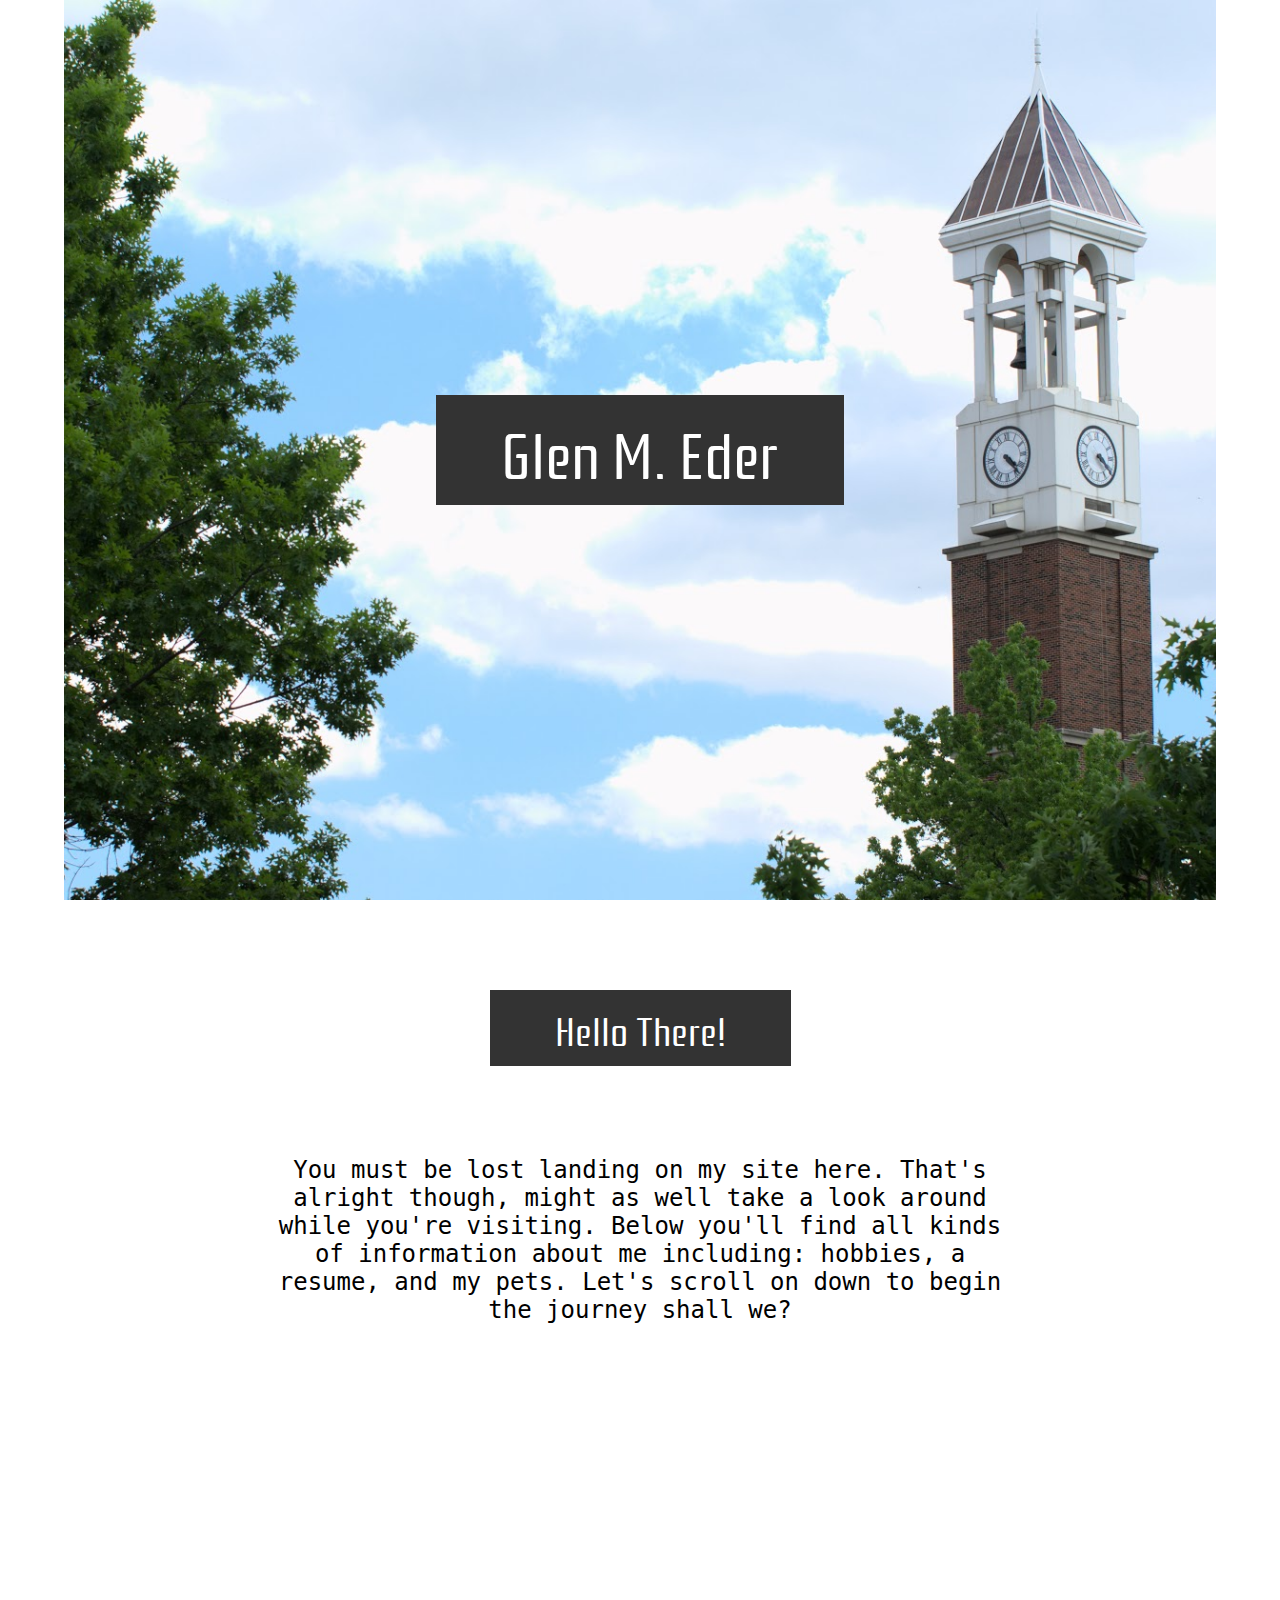
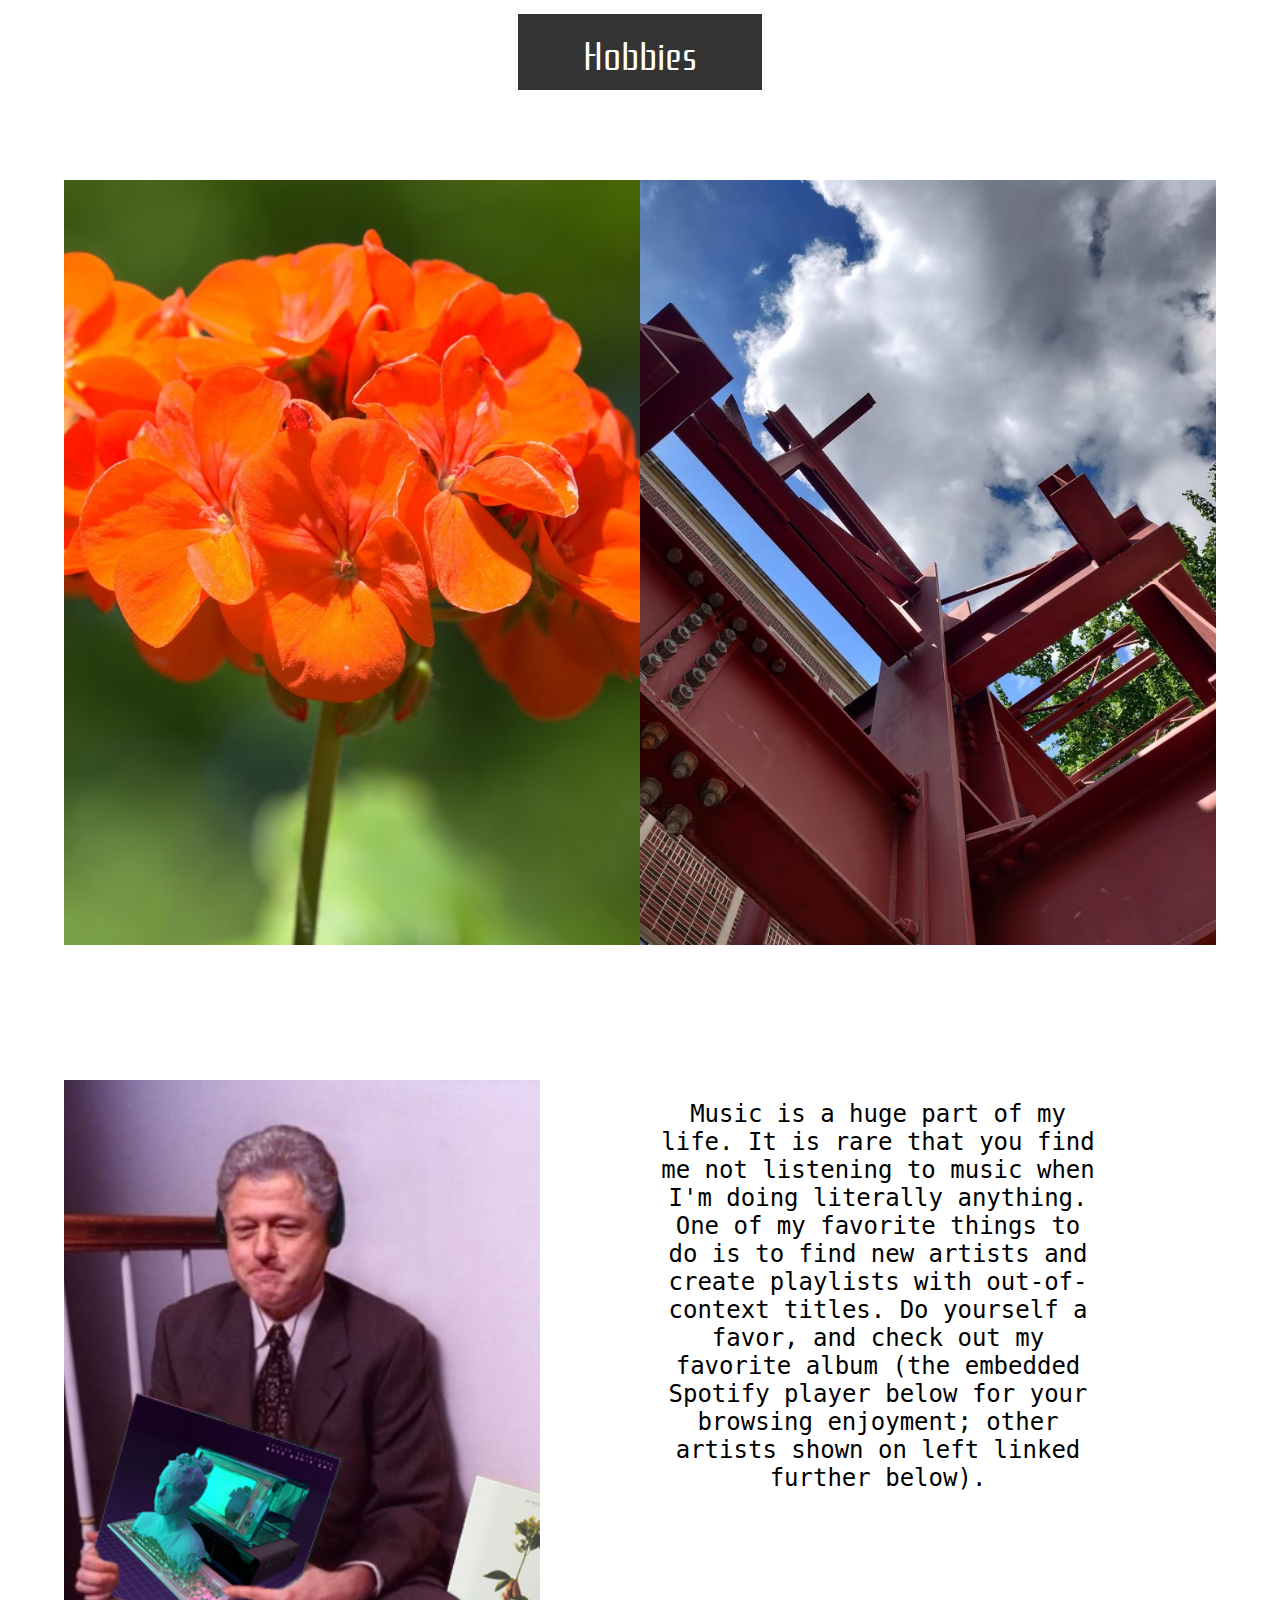
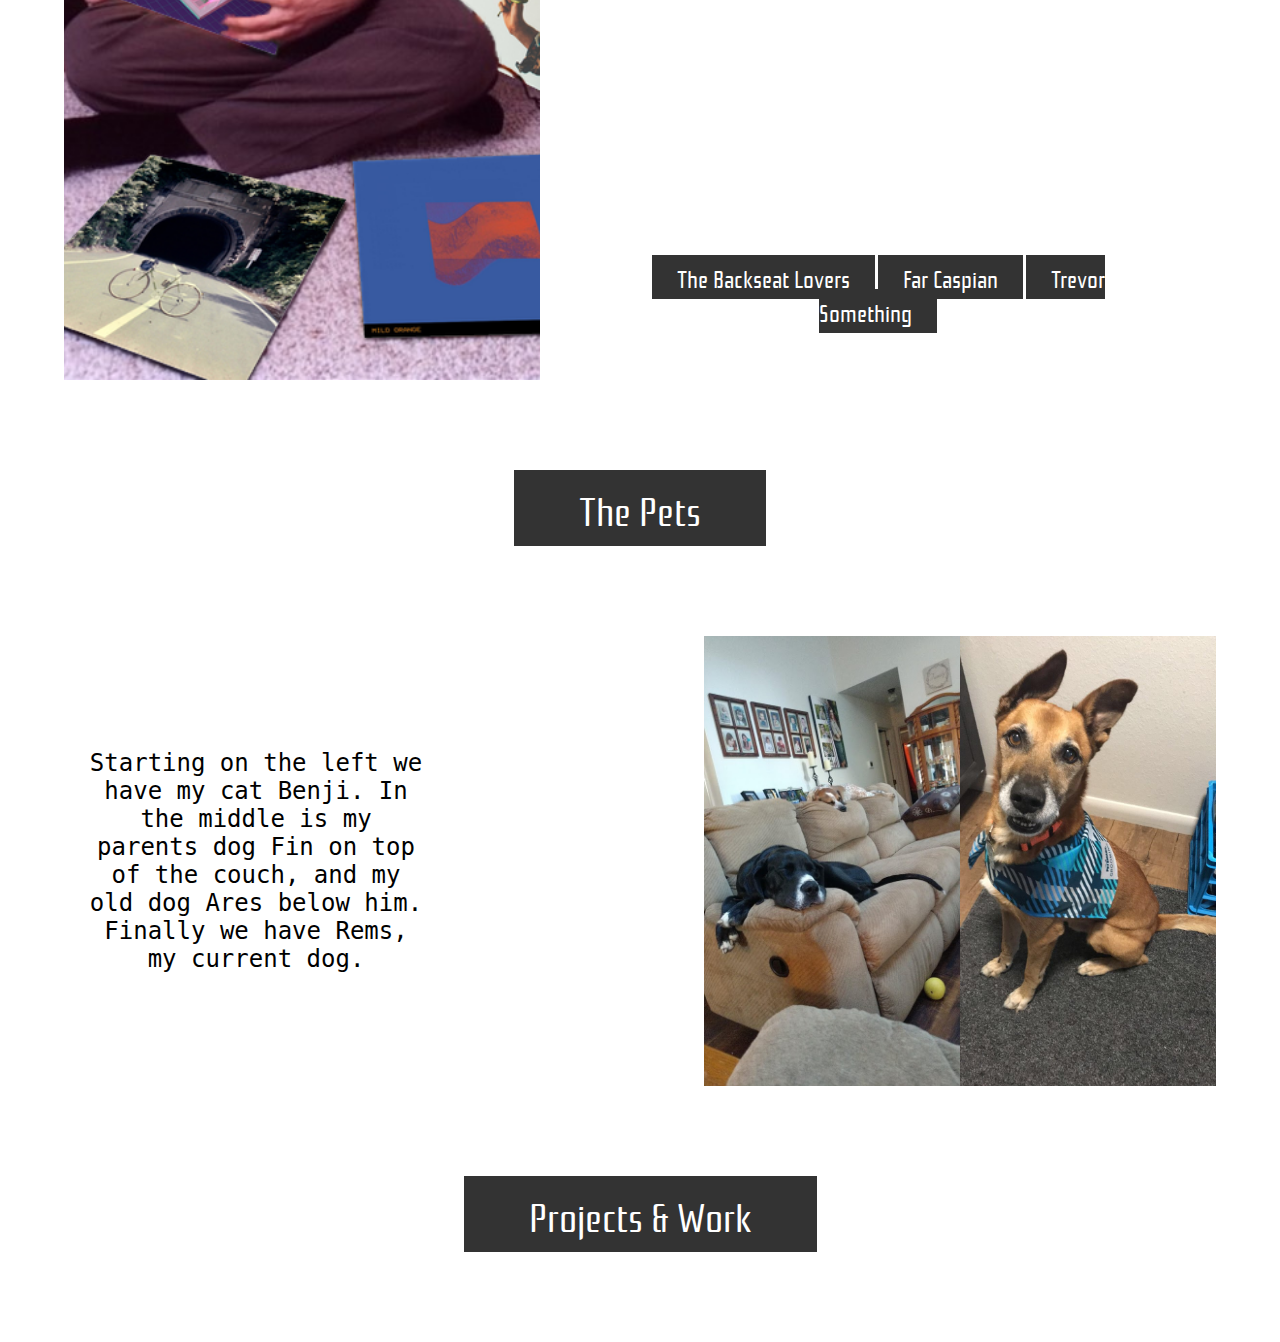
==== index.html @ c47824eb "Adds project and work sub header" ====
<!DOCTYPE html>
<html lang="en" xmlns="http://www.w3.org/1999/html">
<head>
	<meta charset="UTF-8">
	<Title>Glen Eder</Title>
	<link rel="stylesheet" type="text/css" href="Main.css"/>
	<link href="https://fonts.googleapis.com/css?family=Rationale" rel="stylesheet">
	<script type="text/javascript" src="GlenEder.js"></script>
</head>
<body>
<div class="mainContainer">
<!--	<iframe width=100% src="https://docs.google.com/document/d/e/2PACX-1vSNUWrGsJVPxMwgki57sBKHZ575RST04iWKY9HPM81GLVKs_Xzlska3ijvOSzLVGQo-k7F3BvVP_1uA/pub?embedded=true"></iframe>-->

	<div style="height: 100%" class="horzCenterContainer">
		<div class="backdropImgLanding">
			<div class="vertCenterContainer">
				<span class="header">Glen M. Eder</span>
			</div>
		</div>
	</div>


<!--	About section  -->
	<div class="textContent">
		<span class="subheader">Hello There!</span>
		<p class="textContent">
			You must be lost landing on my site here. That's alright though,
			might as well take a look around while you're visiting. Below you'll
			find all kinds of information about me including: hobbies, a resume,
			and my pets. Let's scroll on down to begin the journey shall we?
		</p>
	</div>

<!--	Photography block -->
	<div class="textContent">
		<span class="subheader">Hobbies</span>
	</div>
	<div id="photography">
		<div id="flower" class="overlayContainer">
			<div class="imgOverlay">
				<p class="overlayText">
					I recently acquired a camera, and I am certainly far from professional, but
					I sure act like a pro when I'm messing around with it.
				</p>
			</div>
		</div>
		<div id="steel" class="overlayContainer">
			<div class="imgOverlay">
				<p class="overlayText">
					All the photos on this site are taken by myself, which I
					am oddly proud of (Excluding album arts of course).
				</p>
			</div>
		</div>
	</div>

<!--	Music Block  -->
	<div id="musicBlock">
		<div id="topAlbums"></div>
		<div style="flex: 1; padding-top: 0" class="textContent">
			<p>
			Music is a huge part of my life. It is rare that you find me not
			listening to music when I'm doing literally anything. One of my favorite
			things to do is to find new artists and create playlists with out-of-context
			titles. Do yourself a favor, and check out my favorite album (the embedded Spotify
			player below for your browsing enjoyment; other artists shown on left linked further
				below).
			</p>
			<iframe src="https://open.spotify.com/embed/album/4jaLT2amEyHRGz1EdGyvUy" width="80%" height="40%" frameborder="0" allowtransparency="true" allow="encrypted-media"></iframe>

			</br></br>

			<ul id="albumLinkContainer">
				<li><a class="albumLink" href="https://open.spotify.com/artist/6p2HnfM955TI1bX34dkLnI?si=ukS35mXWRV-nNXlxGBhEZQ">The Backseat Lovers</a></li>
				<li><a class="albumLink" href="https://open.spotify.com/artist/0EzsHuJxUDcfqSqvoPhKG4?si=OeEWpomwSvez4vxzPZaE7A">Far Caspian</a></li>
				<li><a class="albumLink" href="https://open.spotify.com/artist/6bWylzDlsTfR8khADRQJfd?si=lYKdinA_Rwm3GCe9HEUT2w">Trevor Something</a></li>
			</ul>

		</div>
	</div>

<!-- 	Pets	-->
	<div class="textContent">
		<span class="subheader">The Pets</span>
	</div>
	<div id="petsContainer">
		<div id="petWords">
			<p>
				Starting on the left we have my cat Benji. In the middle is my parents dog Fin
				on top of the couch, and my old dog Ares below him. Finally we have Rems, my
				current dog.
			</p>
		</div>
		<div id="stackedPets">
			<div id="benjiPhoto"></div>
			<div id="aresPhoto"></div>
			<div id="remsPhoto"></div>
		</div>

	</div>

<!-- 	Projects & Work	-->
	<div class="textContent">
		<span class="subheader">Projects & Work</span>
	</div>

</div>
</body>
</html>
---- Main.css ----
*{
	font-family: 'Rationale', sans-serif;
	padding: 0;
	margin: 0;
}

html, body {
	margin: 0;
	padding: 0;
	width: 100%;
	height: 100%;
}

p {
	font-family: "DejaVu Sans Mono", serif;
	padding: 20px;
	font-size: 150%;
}

a:link, a:visited {
	text-decoration: none;
}

span {
	color: white;
	background: #333333;
}

.mainContainer {
	width: 90%;
	height: 100%;
	margin-left: auto;
	margin-right: auto
}

.backdropImgLanding {
	position: relative;
	background: url("imgs/belltower.jpeg") no-repeat fixed center;
	background-size: cover;
	height: 100%;
	width: 100%;
	display: flex;
	justify-content: center;
}

.vertCenterContainer {
	height: 100%;
	display: flex;
	align-items: center;
}

.horzCenterContainer {
	width: 100%;
	display: flex;
	justify-content: center;
}

.textContent {
	text-align: center;
	background: white;
	padding: 100px;
}

.header {
	font-size: 400%;
	padding: 10px 65px;
}

.subheader {
	font-size: 250%;
	padding: 10px 65px;
}

.albumLink {
	font-size: 150%;
	padding: 5px 25px;
	color: white;
	background: #333333;
	margin-top: 50px;
	text-underline: none;
}



.overlayContainer:hover .imgOverlay{
	height: 100%;
	bottom: 0;
}

.imgOverlay {
	position: relative;
	bottom: 0;
	left: 0;
	right: 0;
	background-color: rgba(105, 105, 105, .8);
	overflow: hidden;
	height: 0;
	transition: .5s ease;
	display: flex;
	align-items: center;
}

.overlayText {
	position: relative;
	text-align: center;
}

#photography {
	position: relative;
	width: 100%;
	height: inherit;
	margin-left: auto;
	margin-right: auto;
}

#photography div {
	float: left;
}

#flower {
	width: 50%;
	height: 85%;
	background: url("imgs/orangeFlowerVert.jpeg") no-repeat center;
	background-size: cover;
}

#steel {
	width: 50%;
	height: 85%;
	background: url("imgs/steelTower.jpeg") no-repeat center;
	background-size: cover;
}

#musicBlock {
	height: 100%;
	max-height: 100%;
	display: flex;
}

#albumLinkContainer {
	display: inline;
	list-style: none;
}

#albumLinkContainer li {
	display: inline;
}


#topAlbums {
	flex: 1;
	background: url("imgs/swag.png") no-repeat center;
	background-size: cover;
}

#petsContainer {
	height: 50%;
    display: flex;
}

#stackedPets {
	height: 100%;
	width: 50%;
	display: flex;
	flex: 2;
}

#petWords {
	flex: 1;
	display: flex;
	align-items: center;
}

#petWords p {
	text-align: center;
}


#aresPhoto {
	width: 50%;
	background: url("imgs/aresFin.jpg") no-repeat center;
	background-size: cover;
}

#benjiPhoto {
	width: 50%;
	background: url("imgs/benji.jpg") no-repeat center;
	background-size: cover;
}

#remsPhoto {
	width: 50%;
	background: url("imgs/rems.jpg") no-repeat top;
	background-size: cover;
}
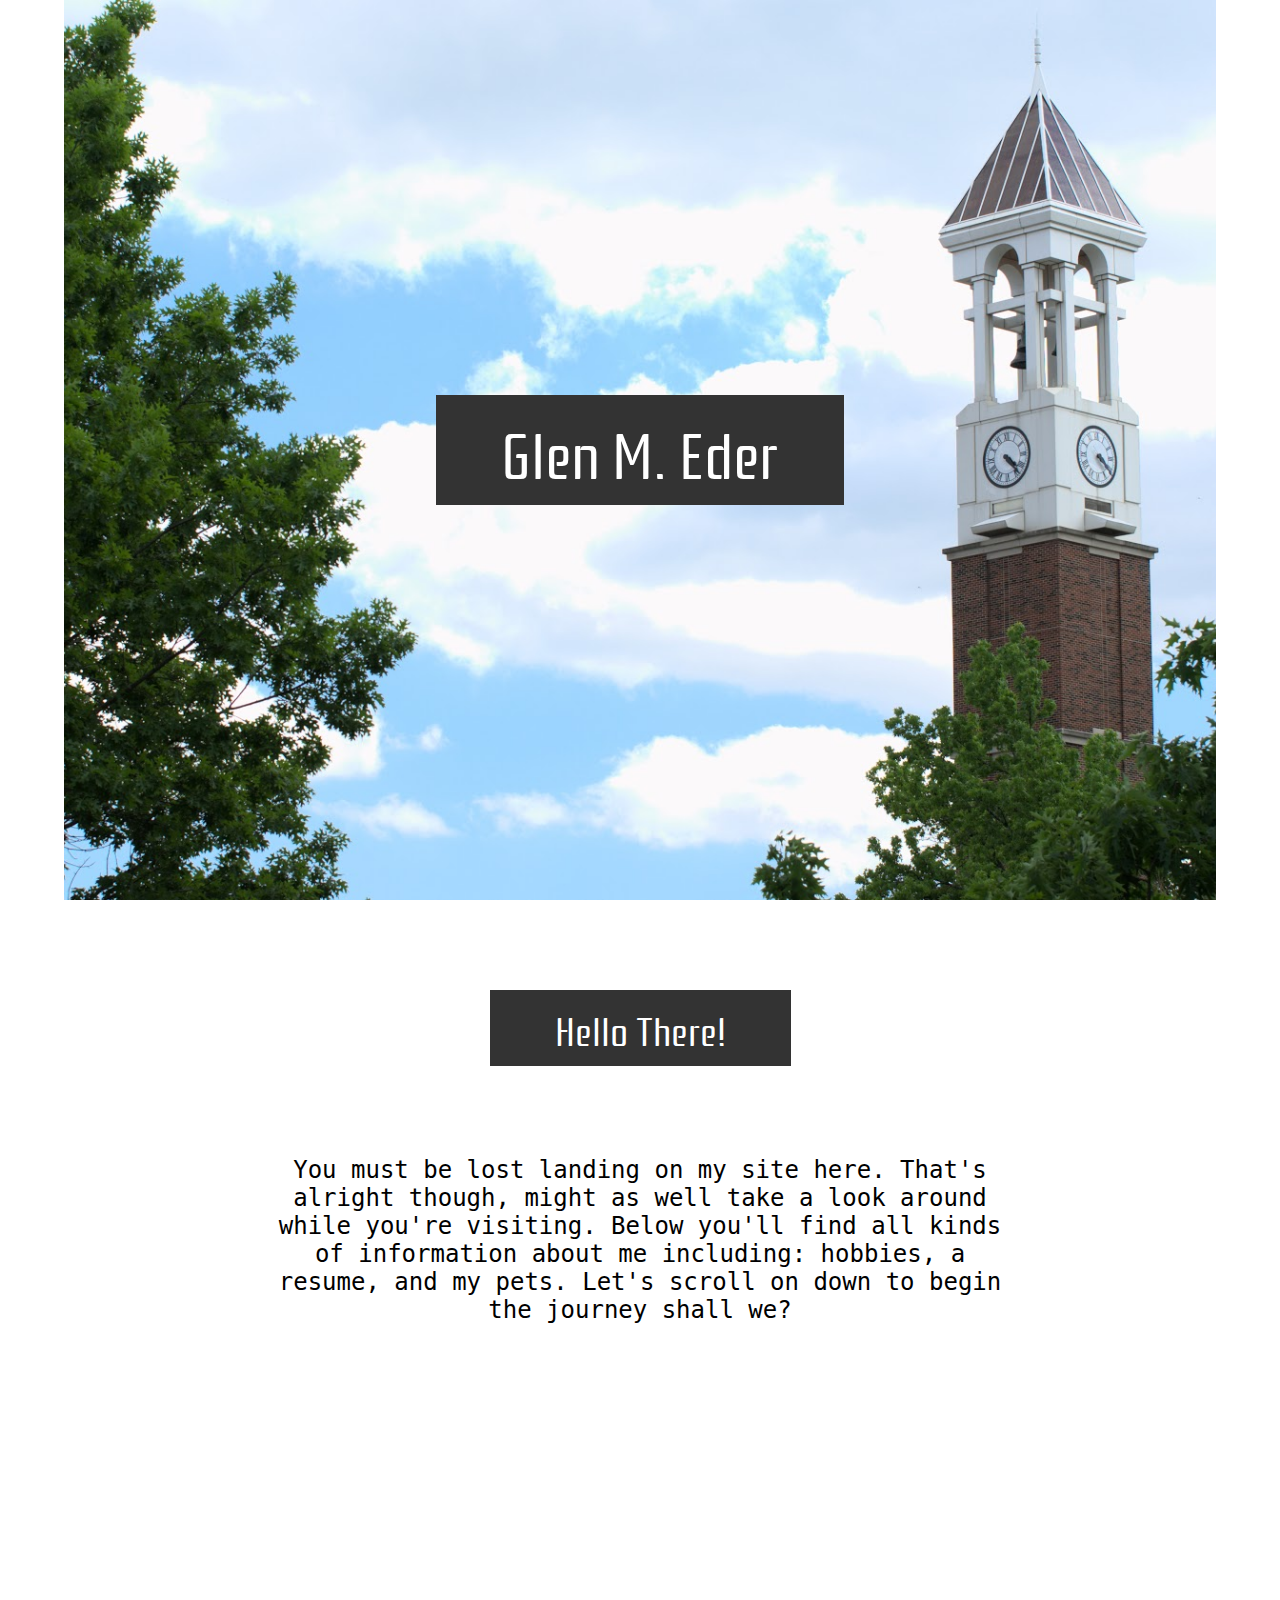
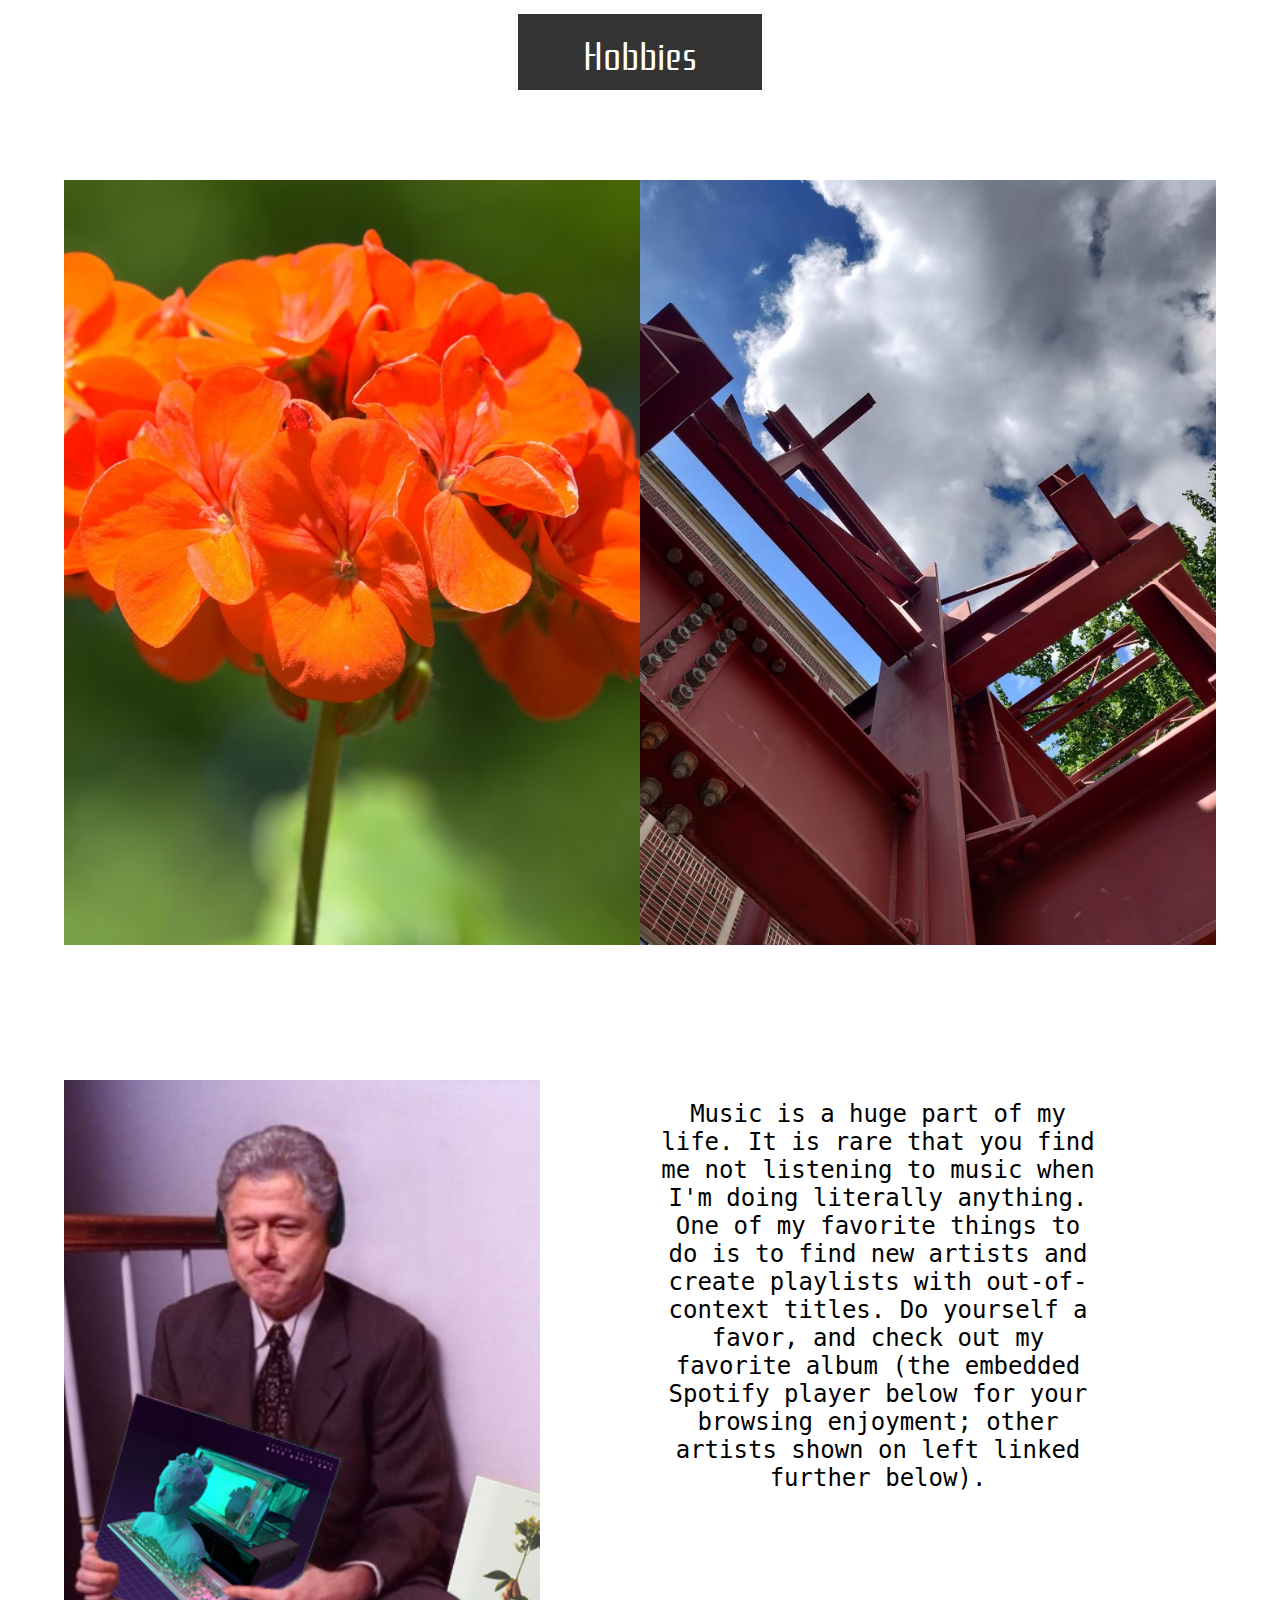
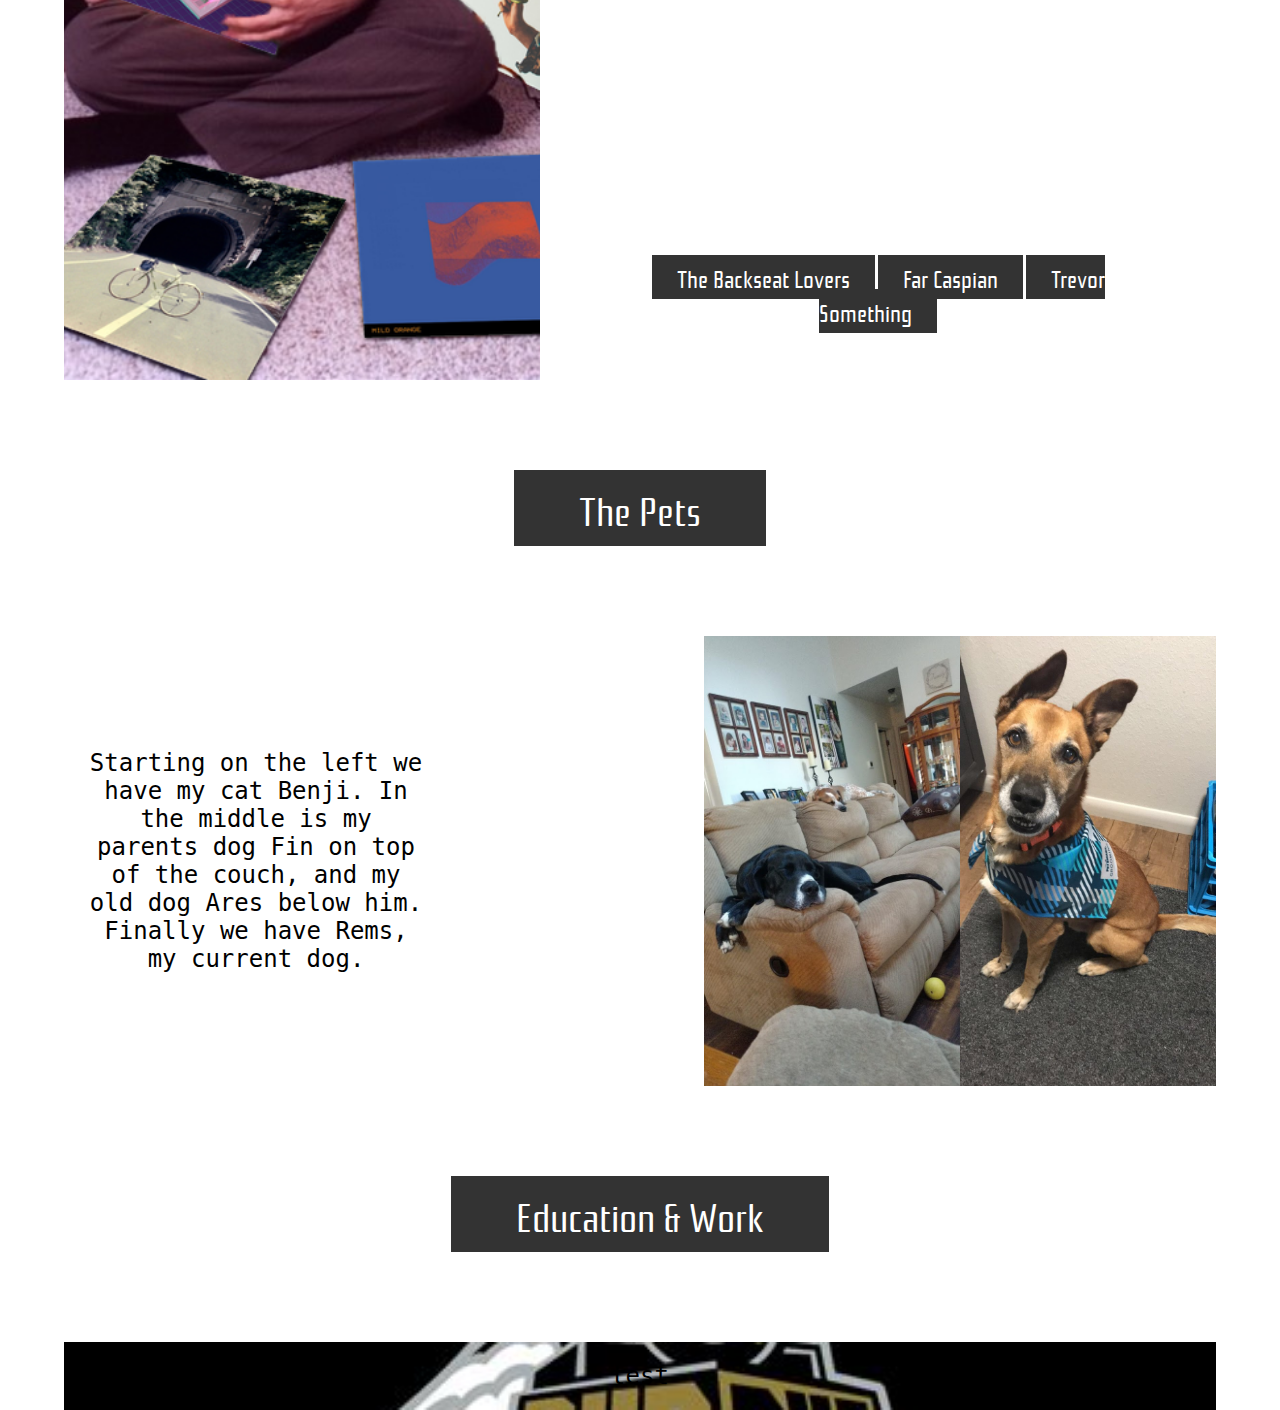
==== commit a0440bc6: "Adds start to work life section" ====
--- a/index.html
+++ b/index.html
@@ -68,7 +68,7 @@
 			</p>
 			<iframe src="https://open.spotify.com/embed/album/4jaLT2amEyHRGz1EdGyvUy" width="80%" height="40%" frameborder="0" allowtransparency="true" allow="encrypted-media"></iframe>
 
-			</br></br>
+			<br/><br/>
 
 			<ul id="albumLinkContainer">
 				<li><a class="albumLink" href="https://open.spotify.com/artist/6p2HnfM955TI1bX34dkLnI?si=ukS35mXWRV-nNXlxGBhEZQ">The Backseat Lovers</a></li>
@@ -99,11 +99,13 @@
 
 	</div>
 
-<!-- 	Projects & Work	-->
+<!-- 	Education & Work	-->
 	<div class="textContent">
-		<span class="subheader">Projects & Work</span>
+		<span class="subheader">Education & Work</span>
 	</div>
-
+	<div id="edWorkContainer">
+		<p>test</p>
+	</div>
 </div>
 </body>
 </html>--- a/Main.css
+++ b/Main.css
@@ -194,3 +194,10 @@
 	background-size: cover;
 }
 
+#edWorkContainer {
+	display: flex;
+	width: 100%;
+	justify-content: center;
+	background: url("imgs/purdueTrain.jpg") no-repeat center;
+	background-size: cover;
+}
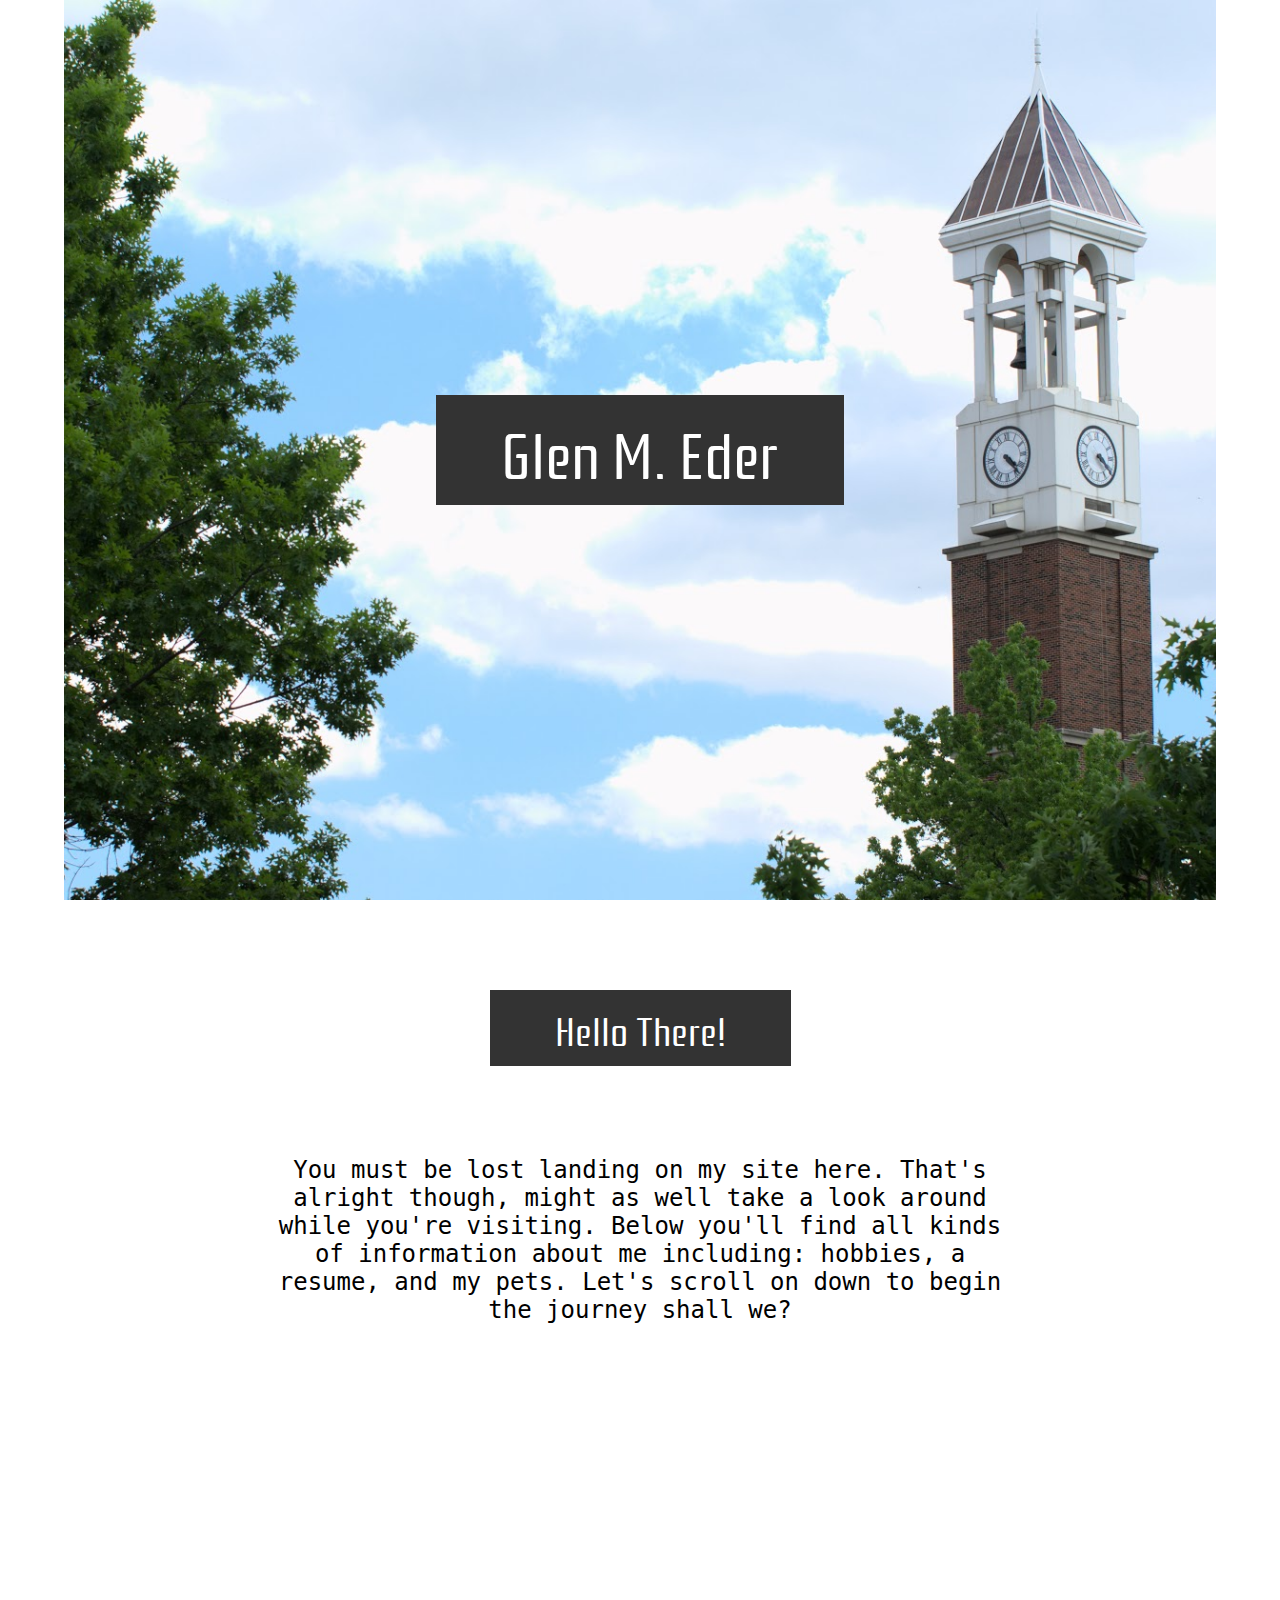
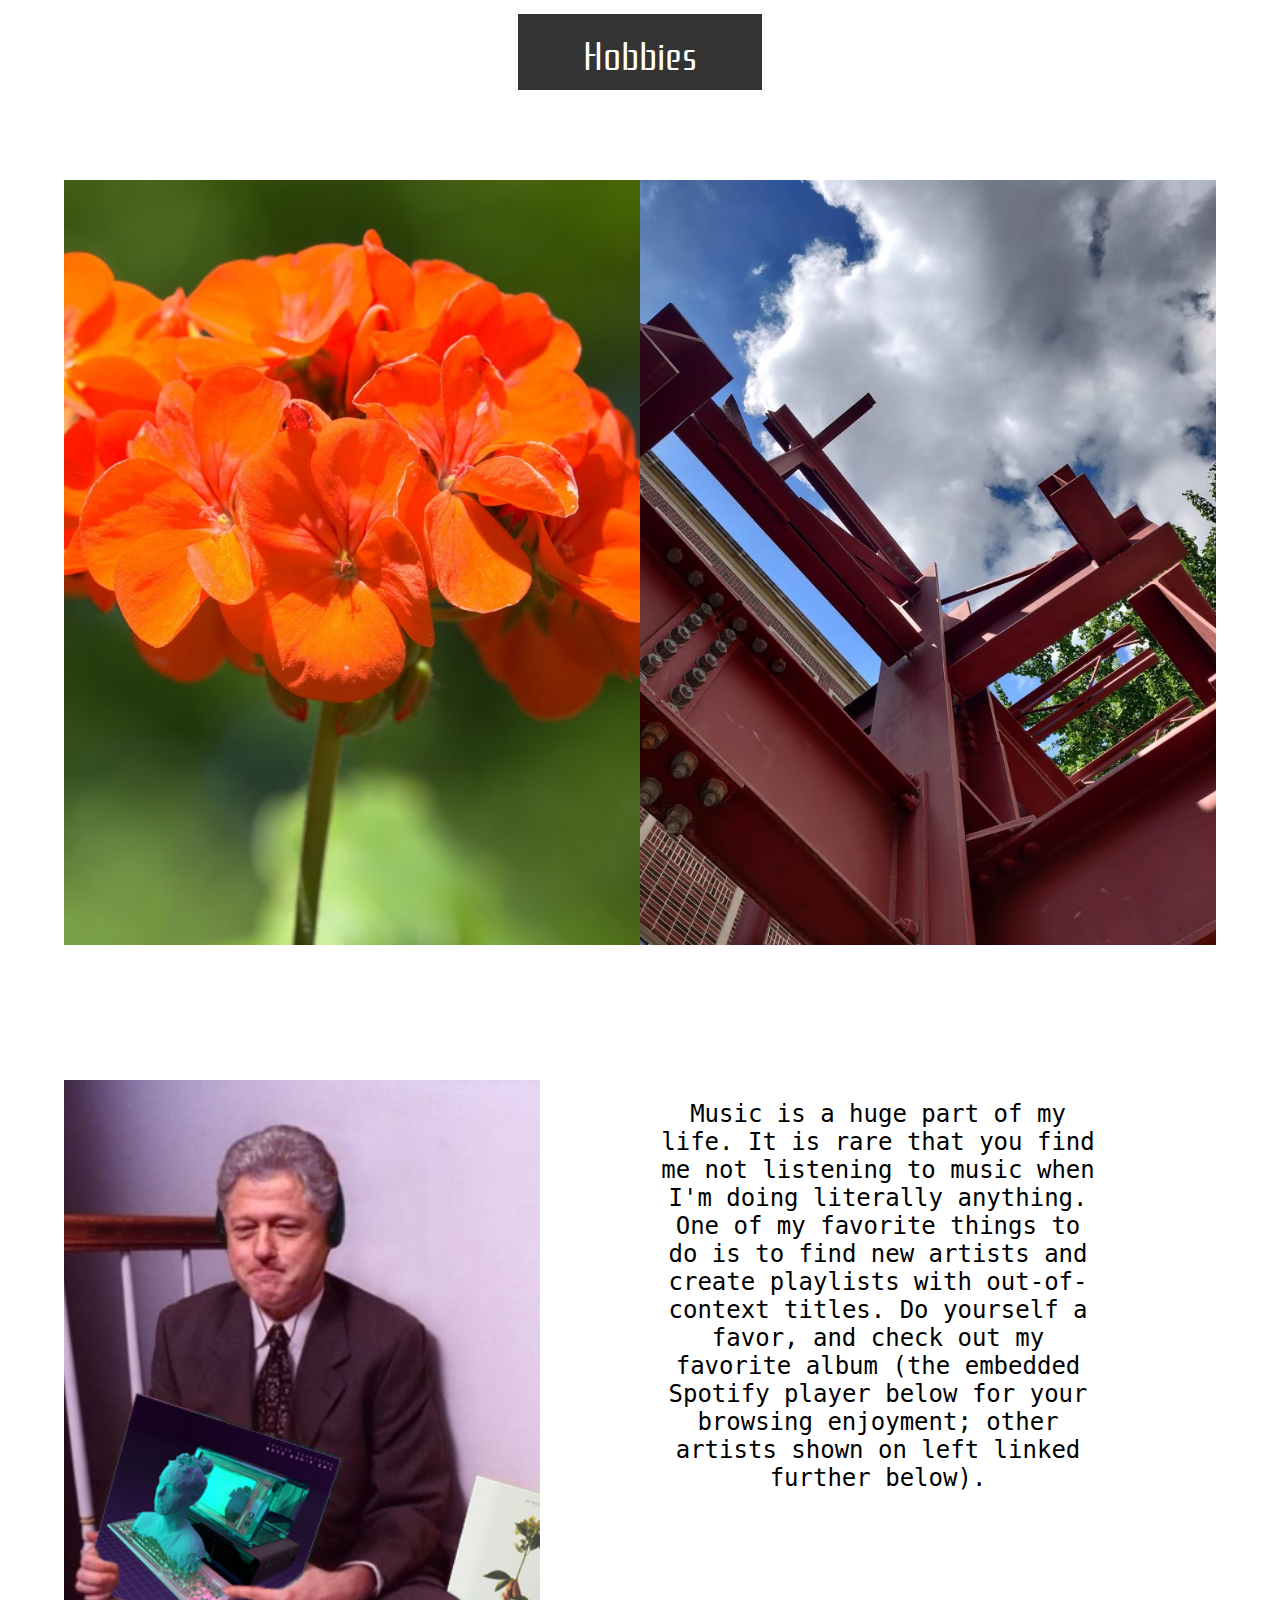
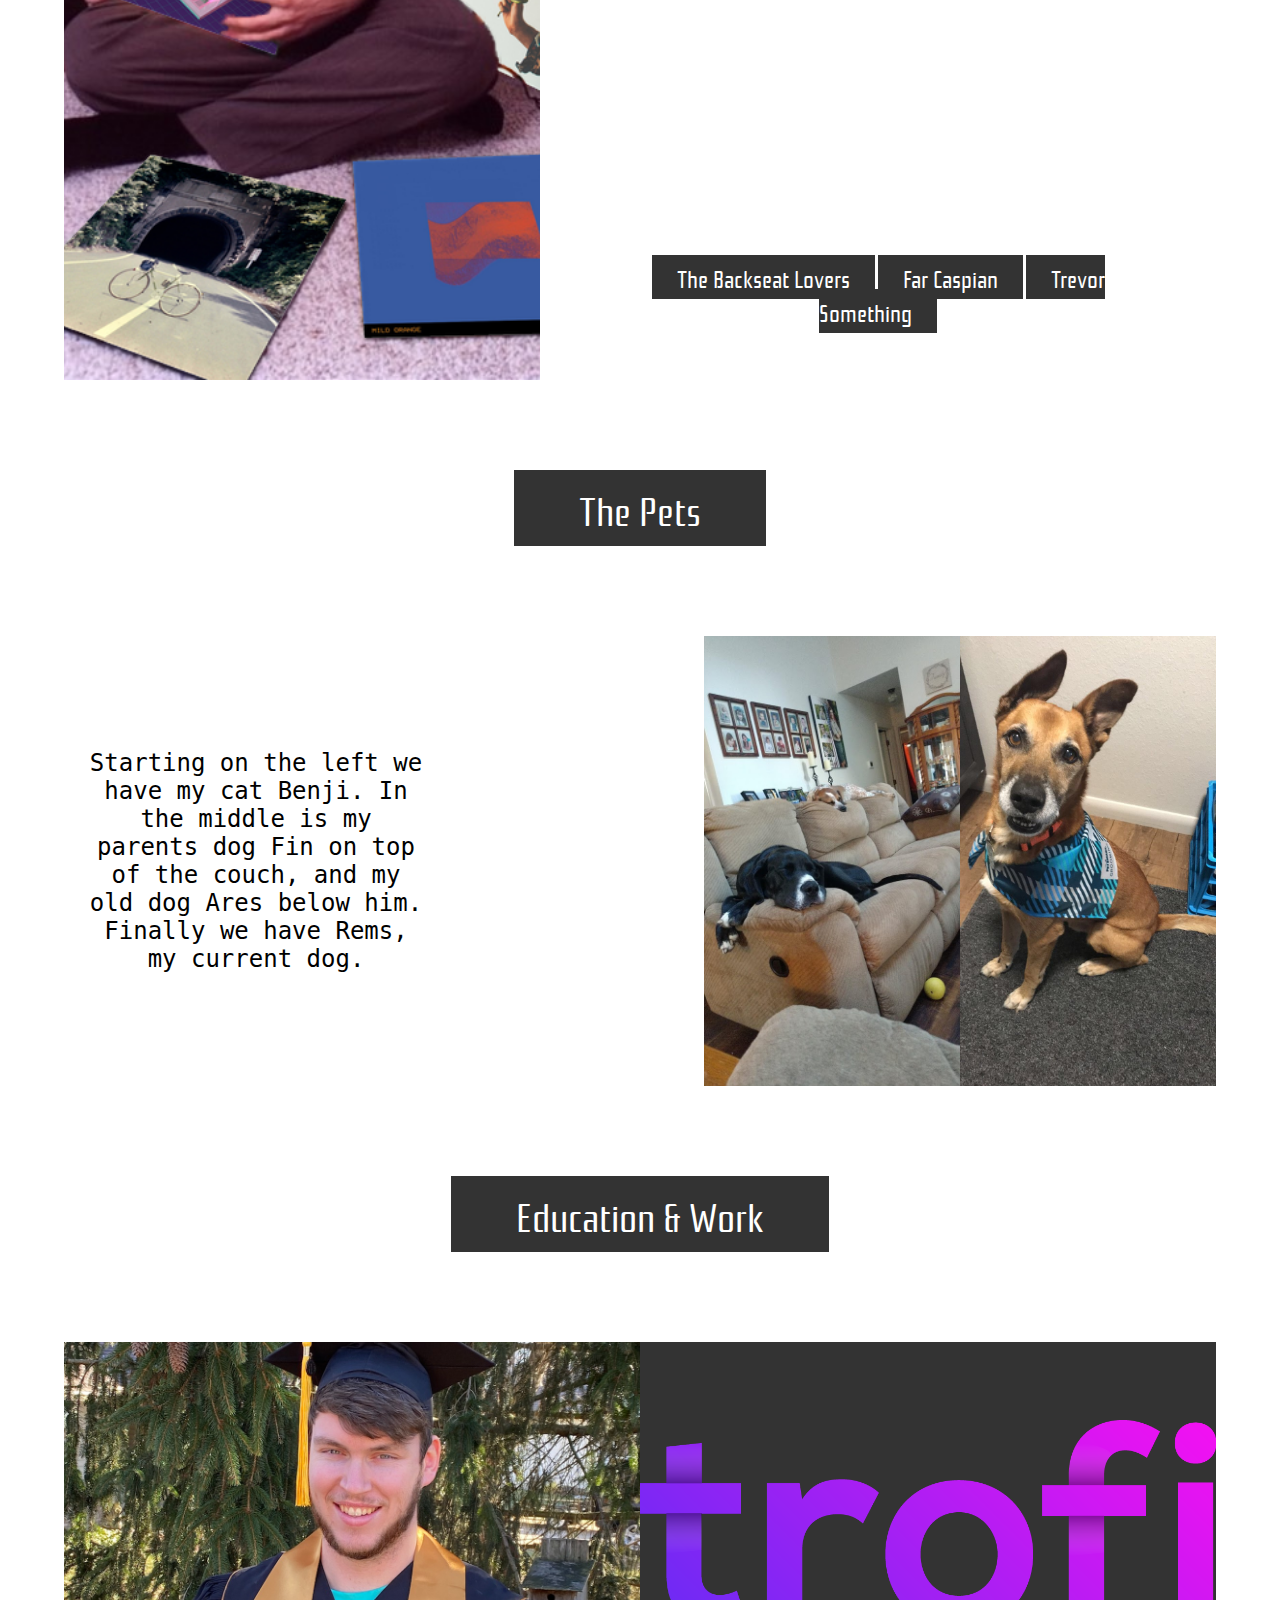
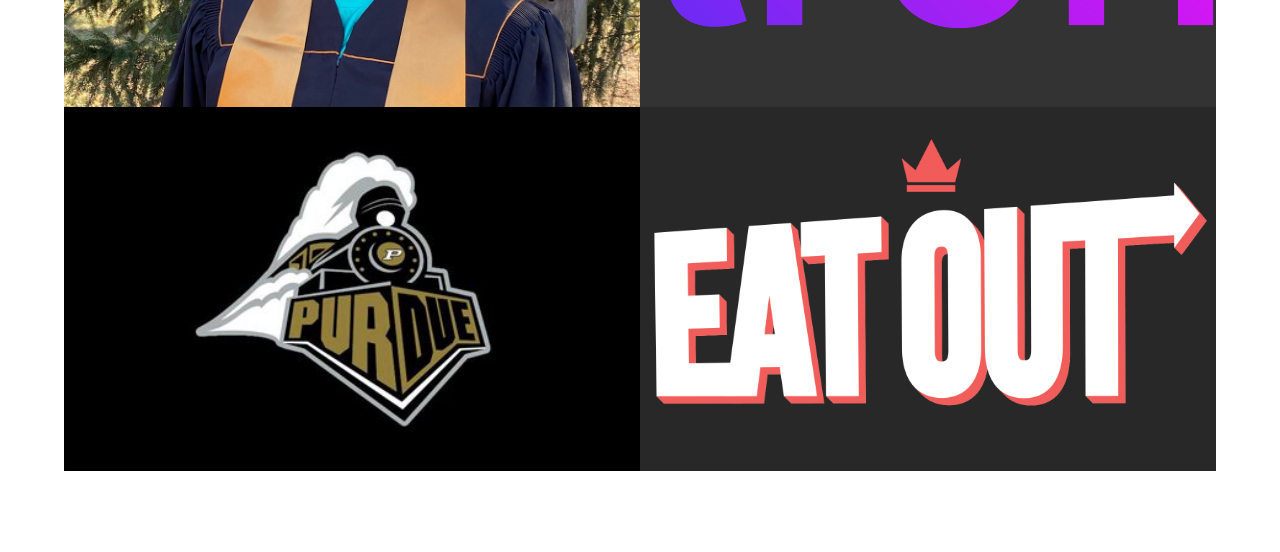
==== commit 88b41788: "Adds images in grid for ed and work" ====
--- a/index.html
+++ b/index.html
@@ -104,7 +104,14 @@
 		<span class="subheader">Education & Work</span>
 	</div>
 	<div id="edWorkContainer">
-		<p>test</p>
+		<div id="education">
+			<div id="gradPhoto"></div>
+			<div id="purdueTrain"></div>
+		</div>
+		<div id="work">
+			<div id="trofi"></div>
+			<div id="eatout"></div>
+		</div>
 	</div>
 </div>
 </body>
--- a/Main.css
+++ b/Main.css
@@ -197,7 +197,47 @@
 #edWorkContainer {
 	display: flex;
 	width: 100%;
-	justify-content: center;
+	height: 90%;
+}
+
+#education {
+	flex: 1;
+	height: inherit;
+	flex-direction: column;
+}
+
+#work {
+	flex: 1;
+	height: inherit;
+	flex-direction: column;
+	/*padding:  0 15px 0 15px;*/
+	overflow: hidden;
+}
+
+#gradPhoto {
+	flex: 1;
+	height: 50%;
+	background: url("imgs/glenGrad.jpeg") no-repeat center;
+	background-size: cover;
+}
+
+#purdueTrain {
+	flex: 1;
+	height: 50%;
 	background: url("imgs/purdueTrain.jpg") no-repeat center;
 	background-size: cover;
 }
+
+#trofi {
+	flex: 1;
+	height: 50%;
+	background: #333333 url("imgs/trofiLogo.png") no-repeat center;
+	background-size: contain;
+}
+
+#eatout {
+	flex: 1;
+	height: 50%;
+	background: #282828 url("imgs/eatOutLogo.png") no-repeat center;
+	background-size: contain;
+}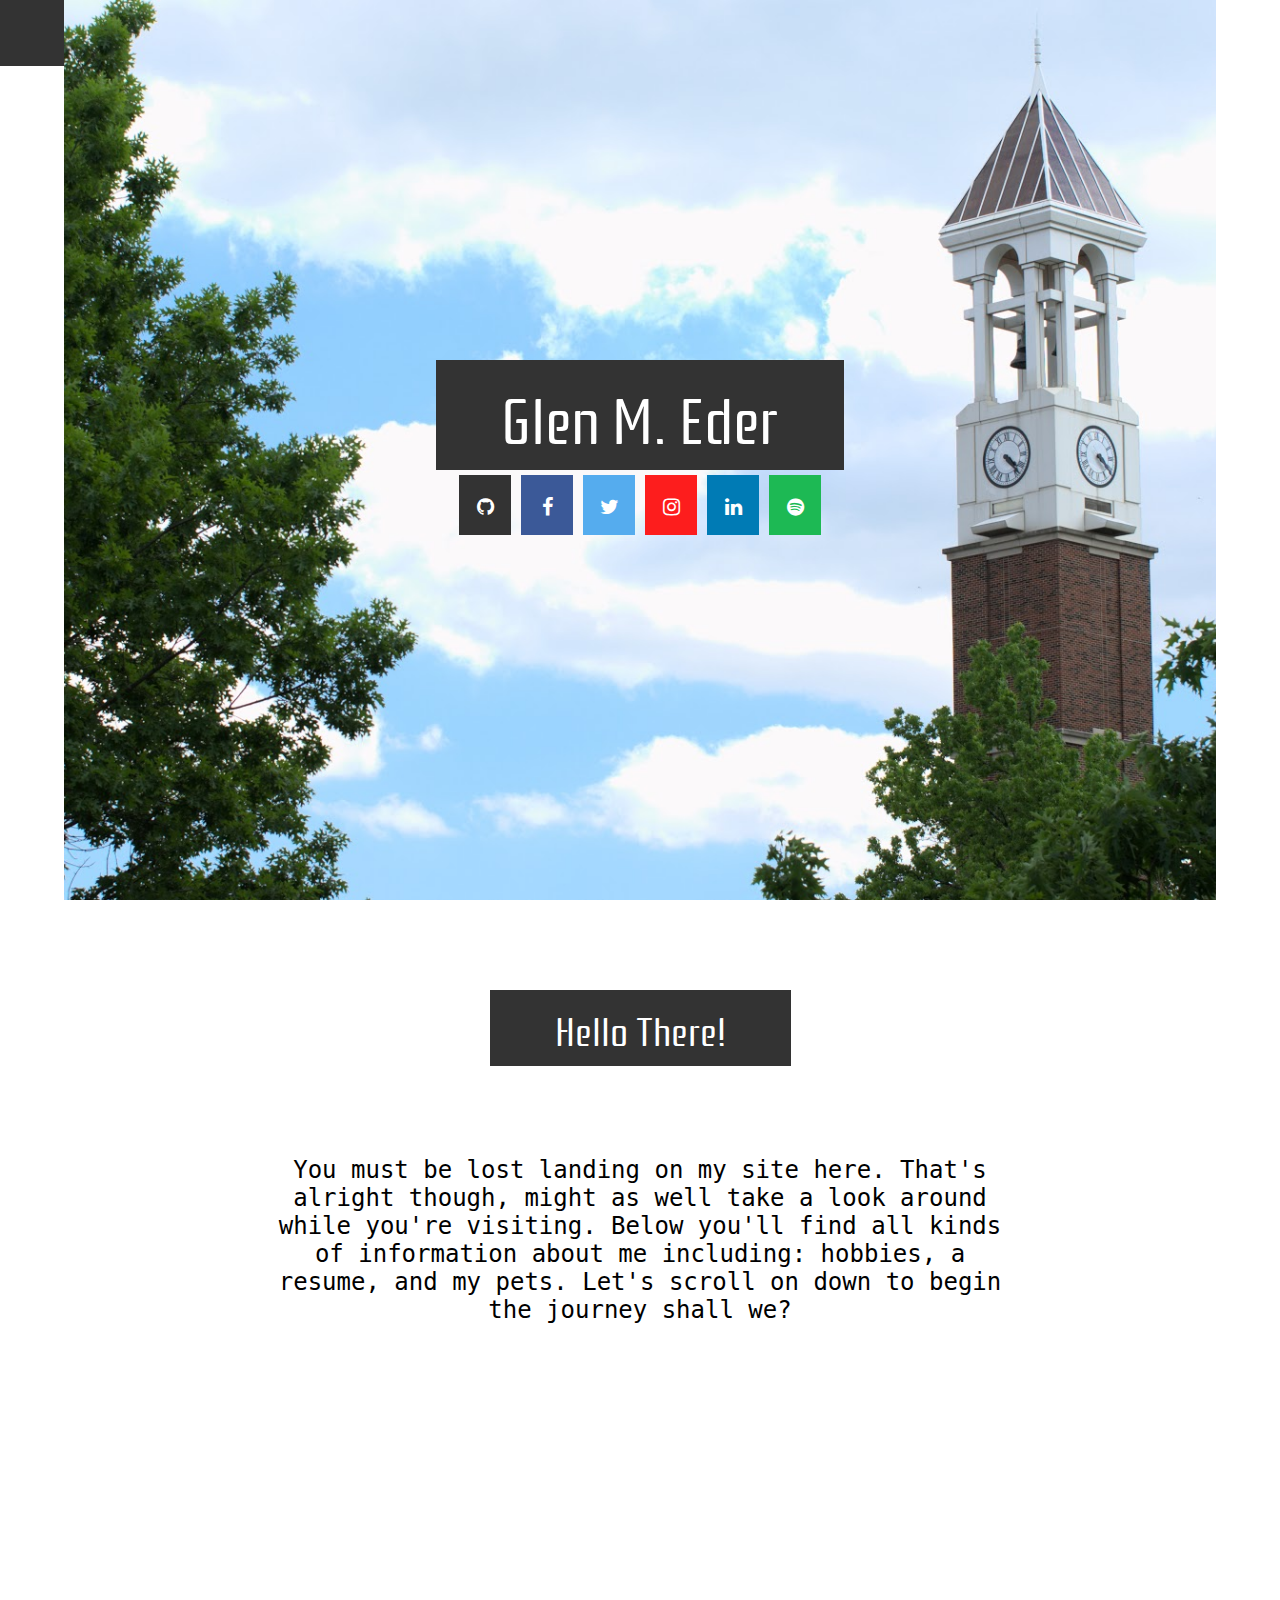
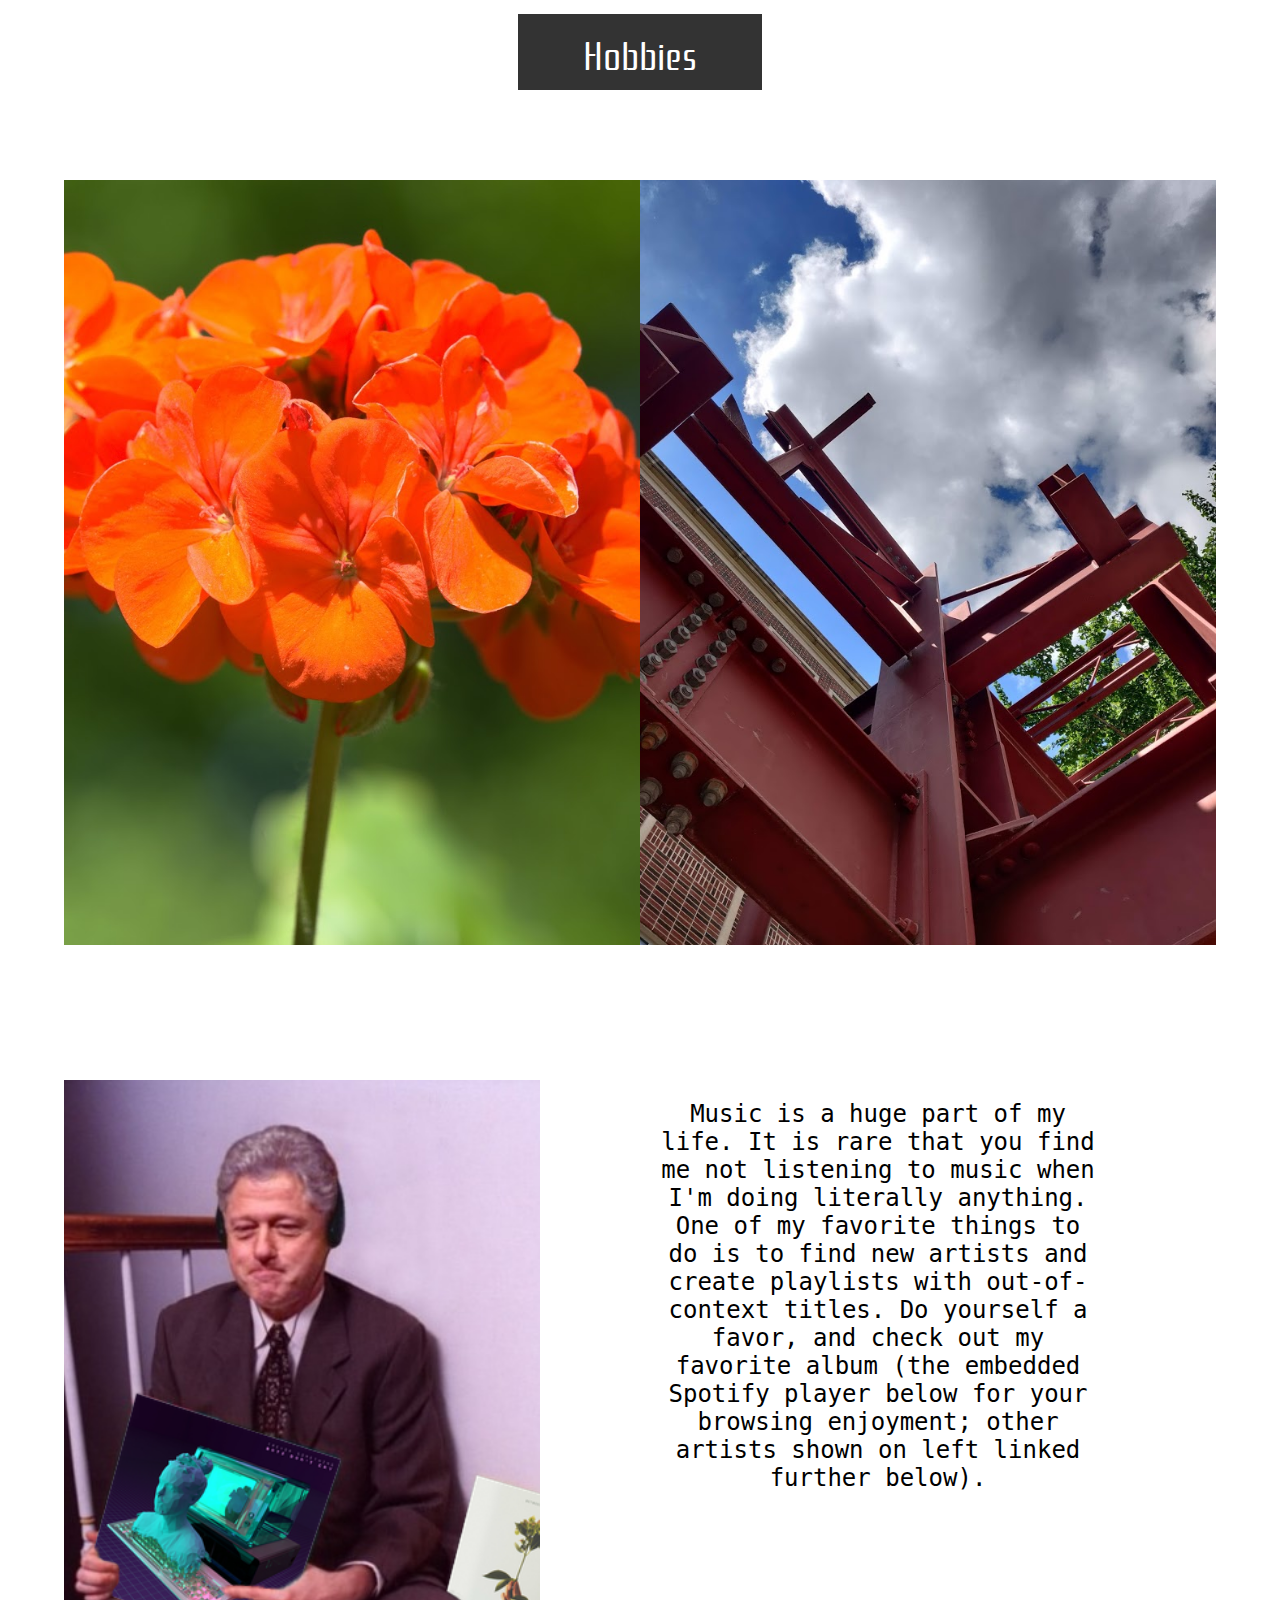
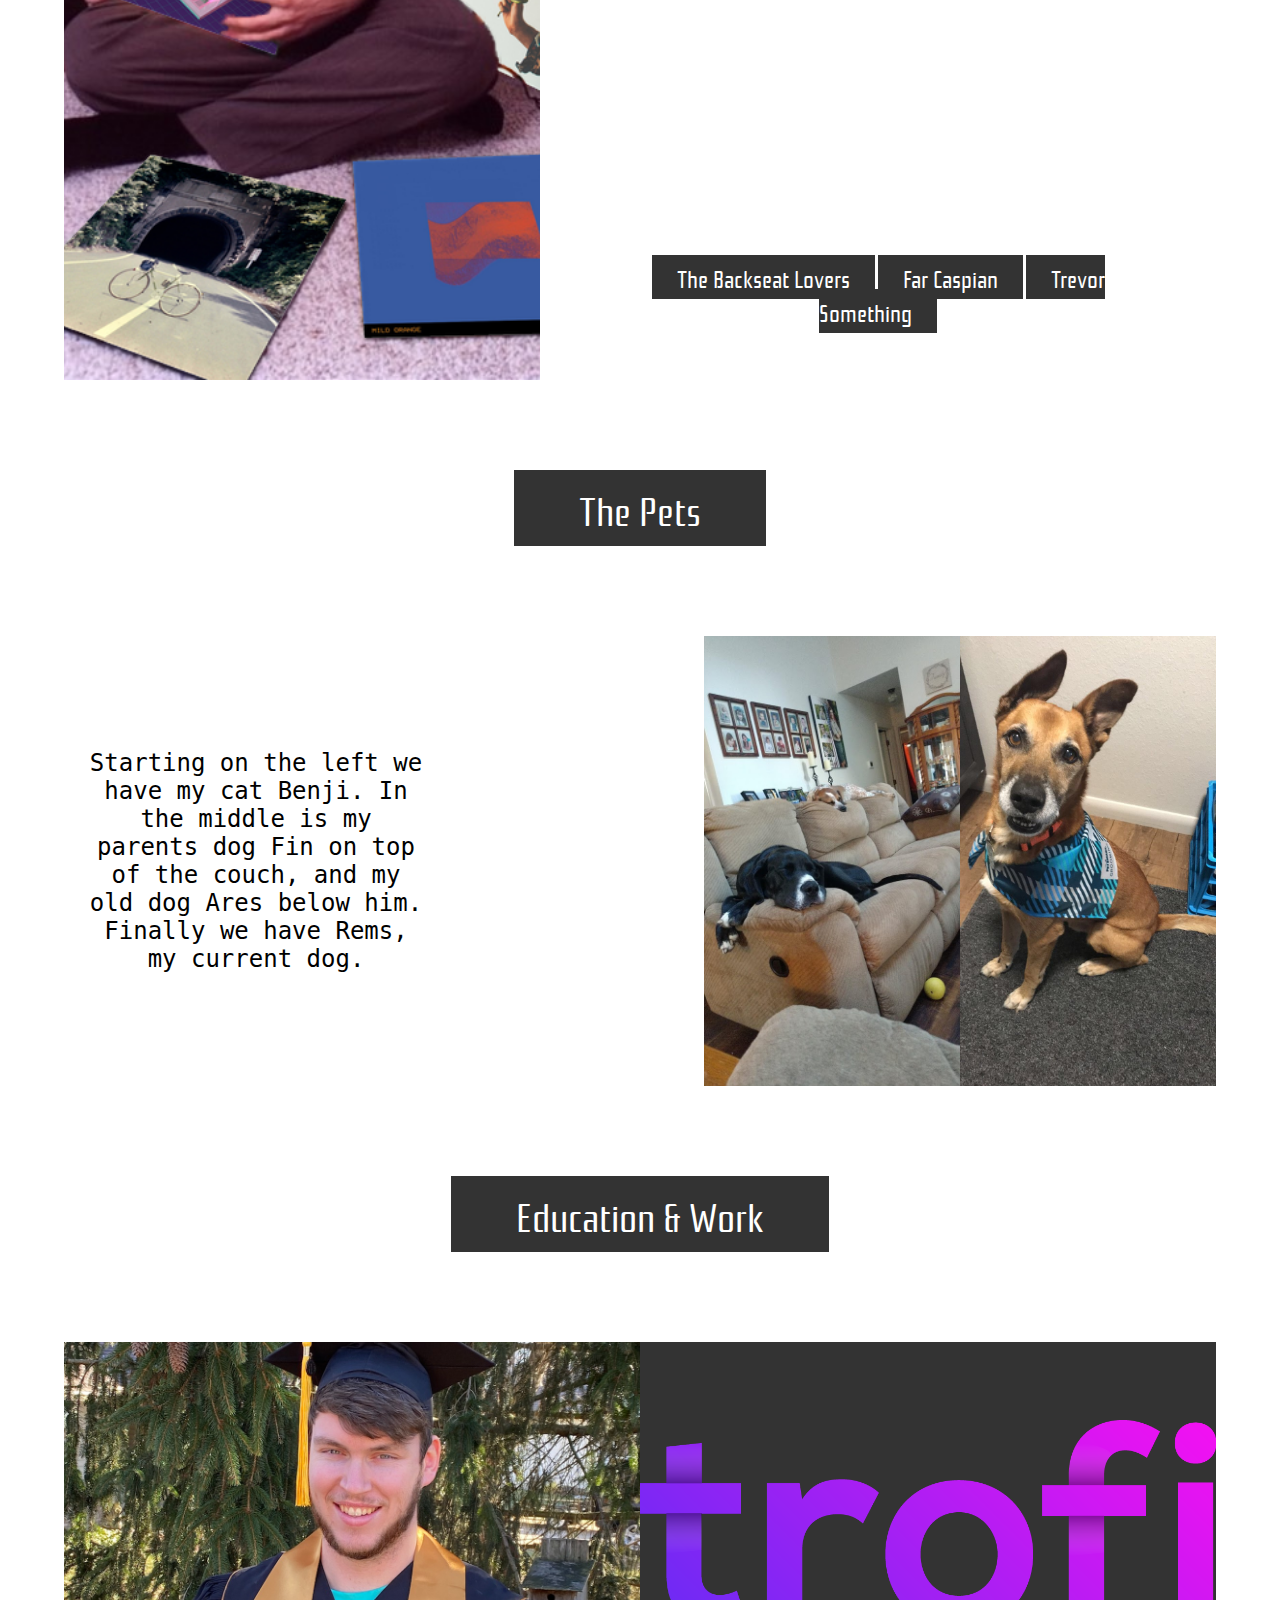
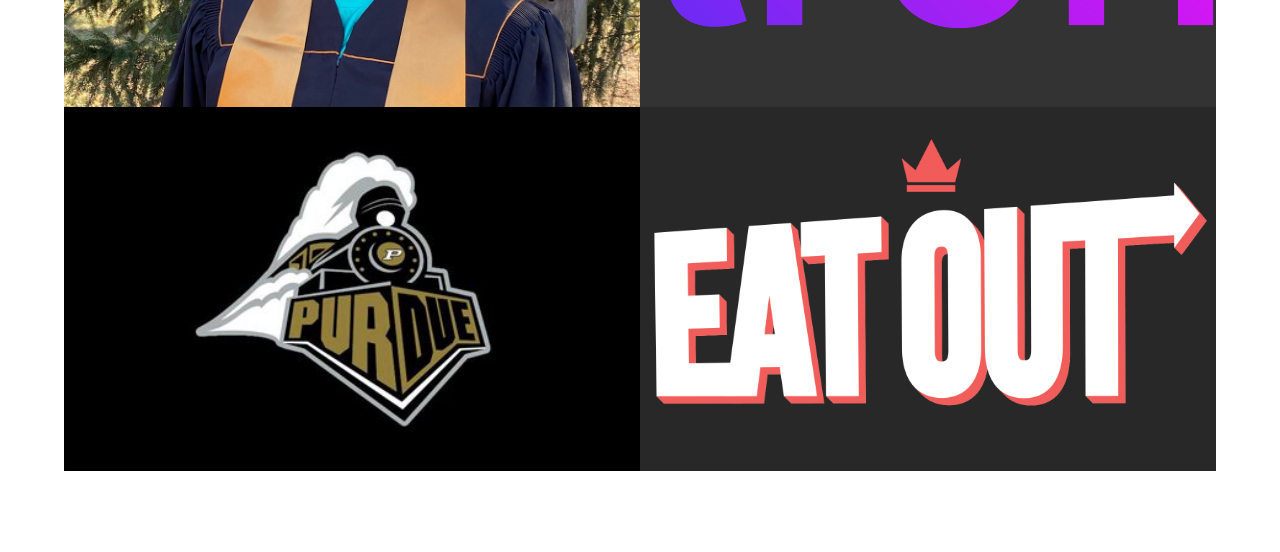
==== commit 580d7cd3: "Adds socials bar" ====
--- a/index.html
+++ b/index.html
@@ -4,6 +4,7 @@
 	<meta charset="UTF-8">
 	<Title>Glen Eder</Title>
 	<link rel="stylesheet" type="text/css" href="Main.css"/>
+	<link rel="stylesheet" href="https://cdnjs.cloudflare.com/ajax/libs/font-awesome/4.7.0/css/font-awesome.min.css">
 	<link href="https://fonts.googleapis.com/css?family=Rationale" rel="stylesheet">
 	<script type="text/javascript" src="GlenEder.js"></script>
 </head>
@@ -11,16 +12,40 @@
 <div class="mainContainer">
 <!--	<iframe width=100% src="https://docs.google.com/document/d/e/2PACX-1vSNUWrGsJVPxMwgki57sBKHZ575RST04iWKY9HPM81GLVKs_Xzlska3ijvOSzLVGQo-k7F3BvVP_1uA/pub?embedded=true"></iframe>-->
 
+
 	<div style="height: 100%" class="horzCenterContainer">
+		<!--	Hidden social fixed bar -->
+		<div class="fixedSocials">
+			<span class="subheader">Glen M Eder</span>
+			<div class="icon-bar">
+				<a href="https://github.com/GlenEder" class="github"><i class="fa fa-github"></i></a>
+				<a href="https://www.facebook.com/eder.glen" class="facebook"><i class="fa fa-facebook"></i></a>
+				<a href="https://twitter.com/glen_eder" class="twitter"><i class="fa fa-twitter"></i></a>
+				<a href="https://www.instagram.com/glen_eder/" class="instagram"><i class="fa fa-instagram"></i></a>
+				<a href="https://www.linkedin.com/in/glen-m-eder/" class="linkedin"><i class="fa fa-linkedin"></i></a>
+				<a href="https://open.spotify.com/user/g_eder?si=uRGE_-MXSLagQR-FbpoSPA" class="spotify"><i class="fa fa-spotify"></i></a>
+			</div>
+		</div>
+
 		<div class="backdropImgLanding">
 			<div class="vertCenterContainer">
-				<span class="header">Glen M. Eder</span>
+				<div style="display: flex; flex-direction: column">
+					<span class="header">Glen M. Eder</span>
+					<div class="icon-bar">
+						<a href="https://github.com/GlenEder" class="github"><i class="fa fa-github"></i></a>
+						<a href="https://www.facebook.com/eder.glen" class="facebook"><i class="fa fa-facebook"></i></a>
+						<a href="https://twitter.com/glen_eder" class="twitter"><i class="fa fa-twitter"></i></a>
+						<a href="https://www.instagram.com/glen_eder/" class="instagram"><i class="fa fa-instagram"></i></a>
+						<a href="https://www.linkedin.com/in/glen-m-eder/" class="linkedin"><i class="fa fa-linkedin"></i></a>
+						<a href="https://open.spotify.com/user/g_eder?si=uRGE_-MXSLagQR-FbpoSPA" class="spotify"><i class="fa fa-spotify"></i></a>
+					</div>
+				</div>
 			</div>
 		</div>
 	</div>
 
 
-<!--	About section  -->
+	<!--	About section  -->
 	<div class="textContent">
 		<span class="subheader">Hello There!</span>
 		<p class="textContent">
@@ -105,7 +130,13 @@
 	</div>
 	<div id="edWorkContainer">
 		<div id="education">
-			<div id="gradPhoto"></div>
+			<div id="gradPhoto" class="overlayContainer">
+				<div class="imgOverlay">
+					<p class="overlayText">
+						This is me, all 6'5" of it.
+					</p>
+				</div>
+			</div>
 			<div id="purdueTrain"></div>
 		</div>
 		<div id="work">
--- a/Main.css
+++ b/Main.css
@@ -80,7 +80,74 @@
 	text-underline: none;
 }
 
-
+.icon-bar {
+	display: flex;
+	justify-content: center;
+	/*position: relative;*/
+	/*top: 0;*/
+	/*-webkit-transform: translateY(-50%);*/
+	/*-ms-transform: translateY(-50%);*/
+	/*transform: translateY(-50%);*/
+}
+
+.fixedSocials {
+	position: fixed;
+	top: 0;
+	width: 100%;
+	height: auto;
+	overflow: hidden;
+}
+
+.icon-bar a {
+	display: inline-block;
+	width: 20px;
+	text-align: center;
+	padding: 16px;
+	margin: 5px;
+	transition: all 0.3s ease;
+	color: white;
+	font-size: 20px;
+}
+
+.icon-bar a:hover {
+	background-color: #000;
+}
+
+.sticky {
+	position: fixed;
+	top: 0;
+	width: 100%;
+}
+
+.github {
+	background: #333333;
+	color: white;
+}
+
+.facebook {
+	background: #3B5998;
+	color: white;
+}
+.twitter {
+	background: #55ACEE;
+	color: white;
+}
+
+.instagram {
+	background: #FD1D1D;
+	color: white;
+}
+
+.linkedin {
+	background: #007bb5;
+	color: white;
+}
+
+.spotify {
+	/*background: #191414;*/
+	background: #1DB954;
+	color: white;
+}
 
 .overlayContainer:hover .imgOverlay{
 	height: 100%;
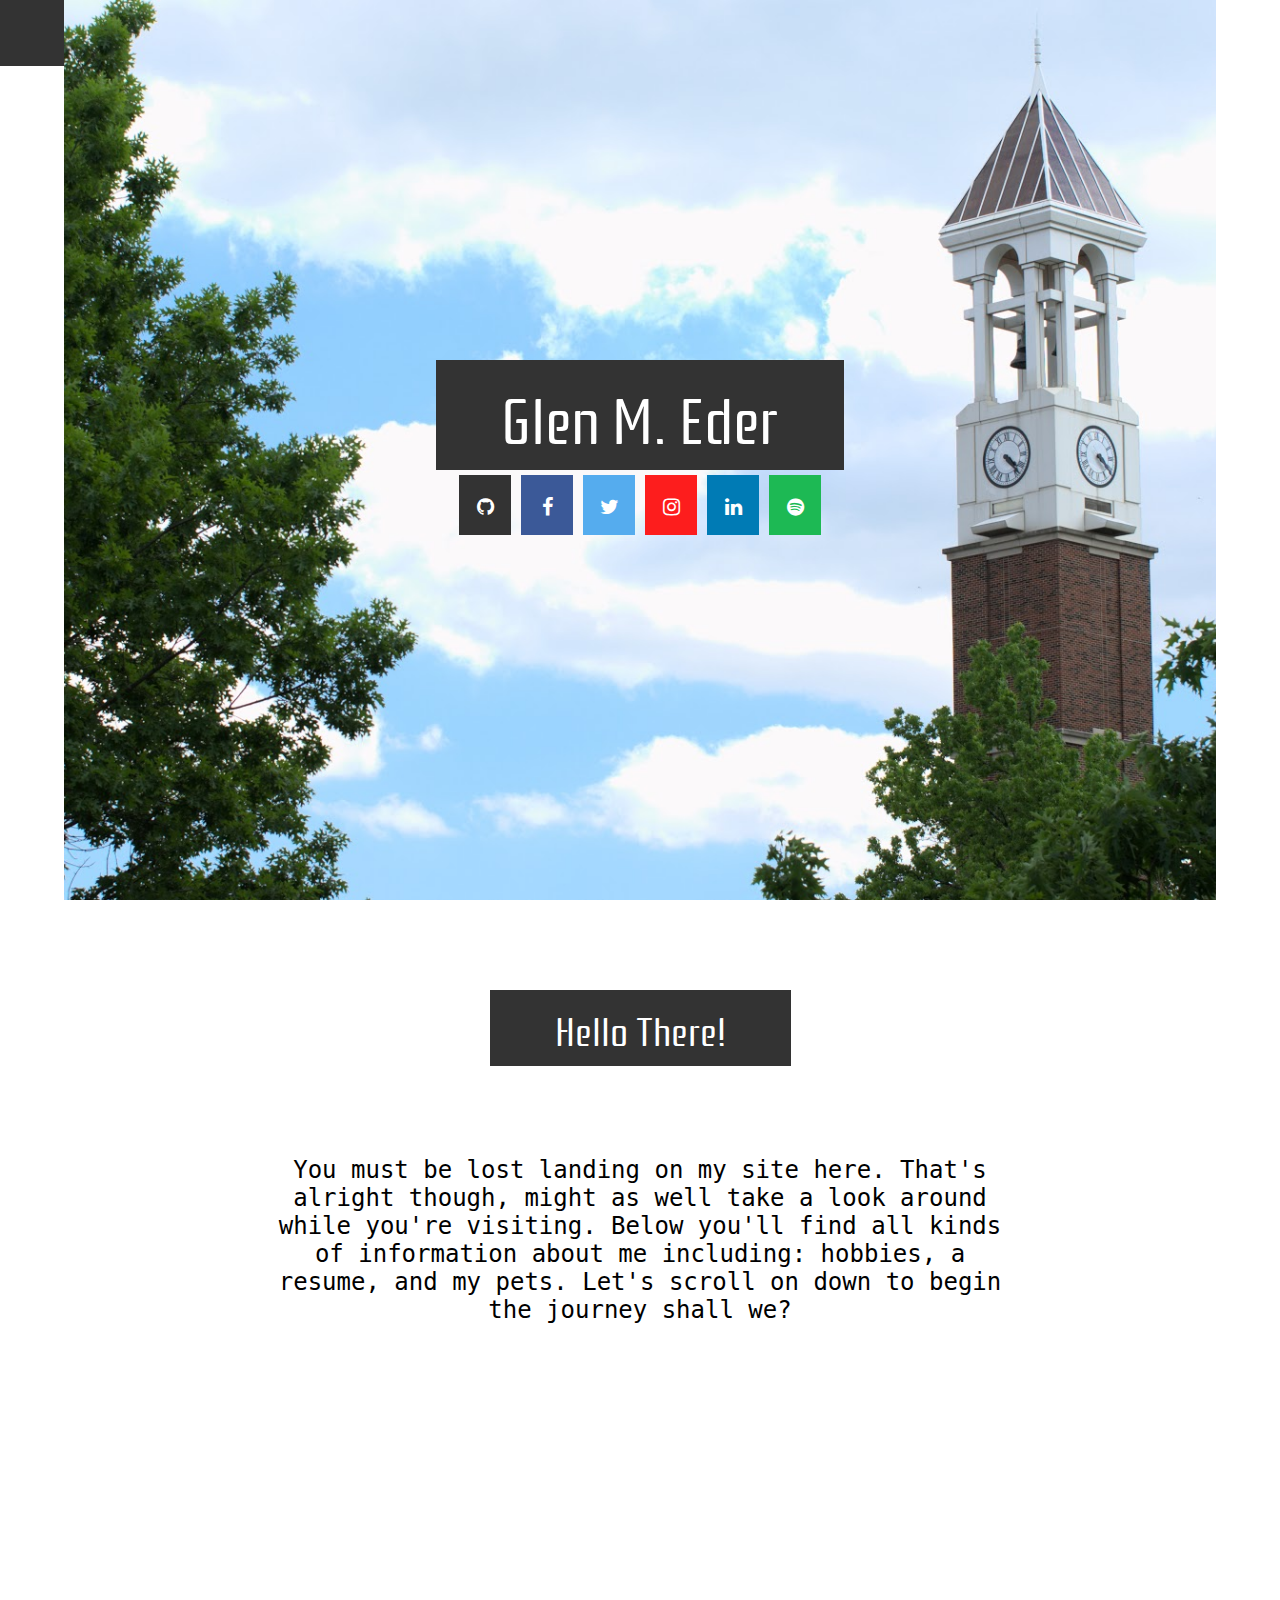
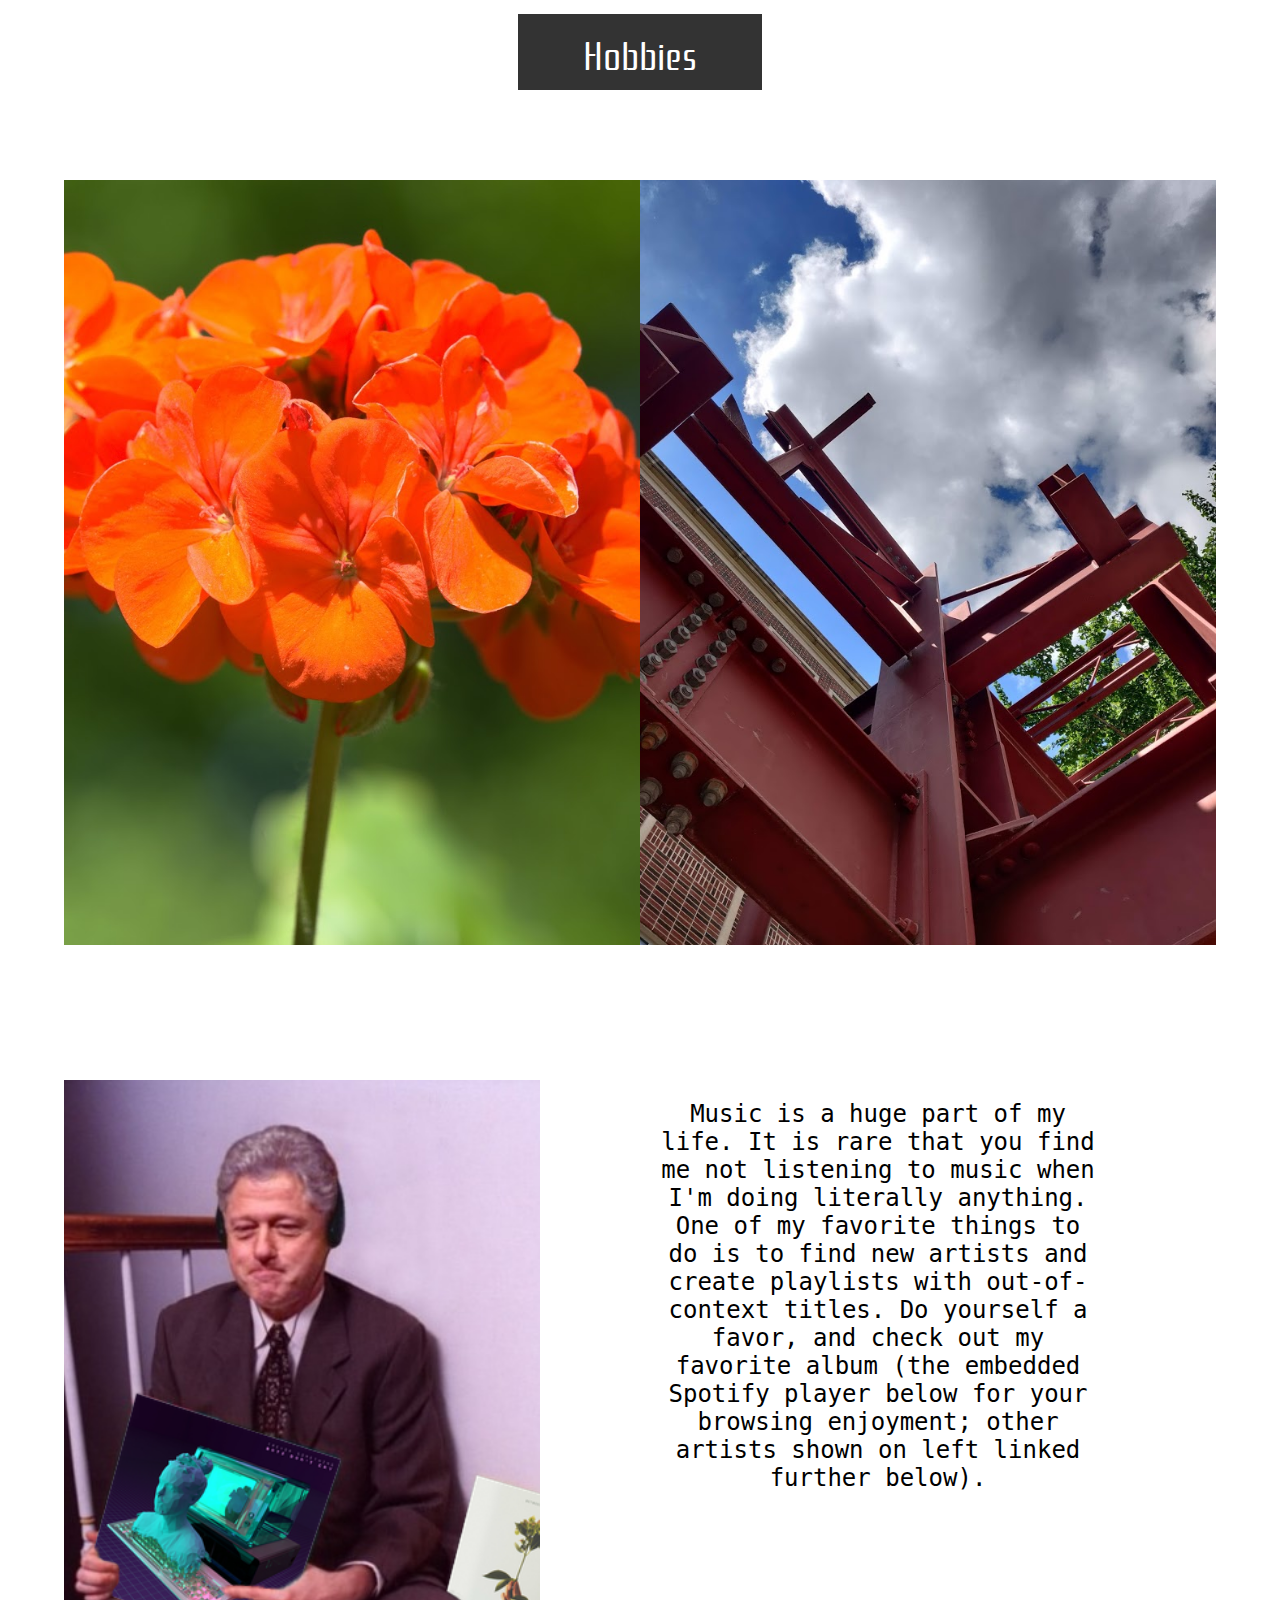
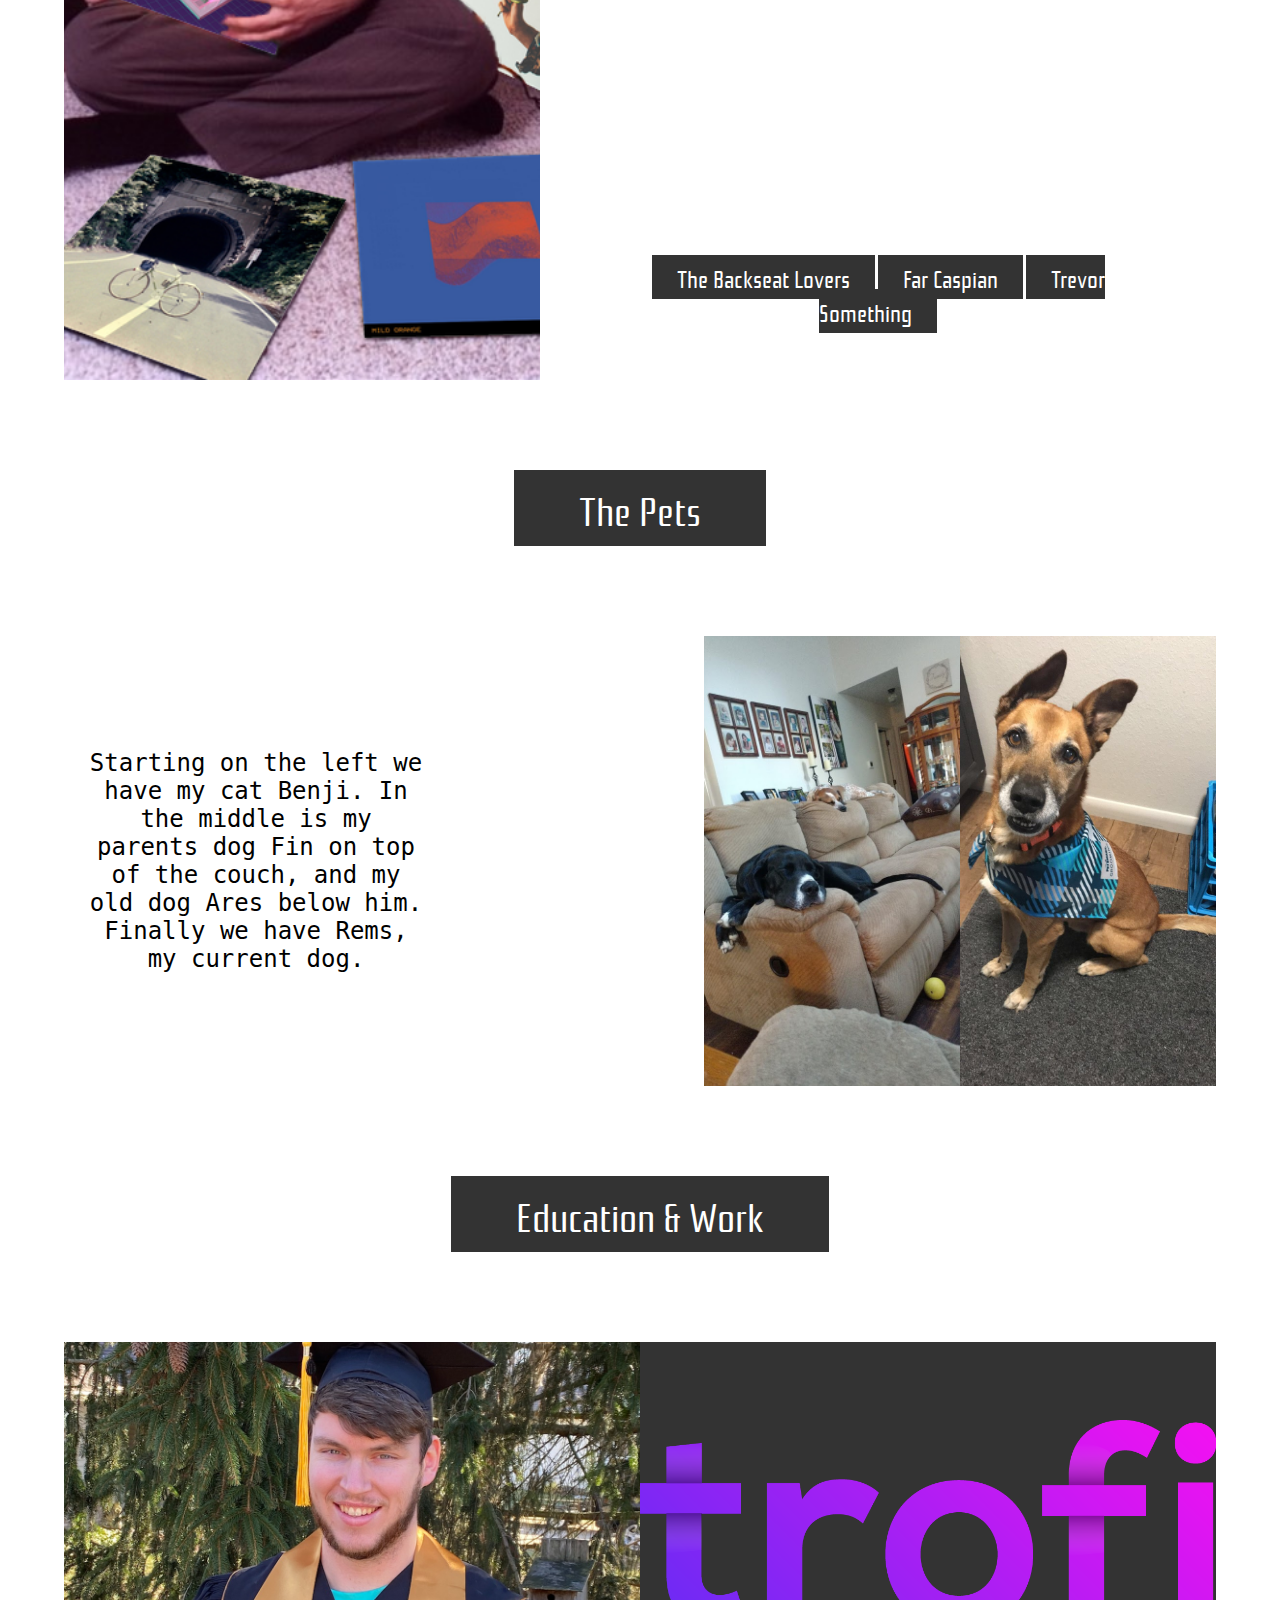
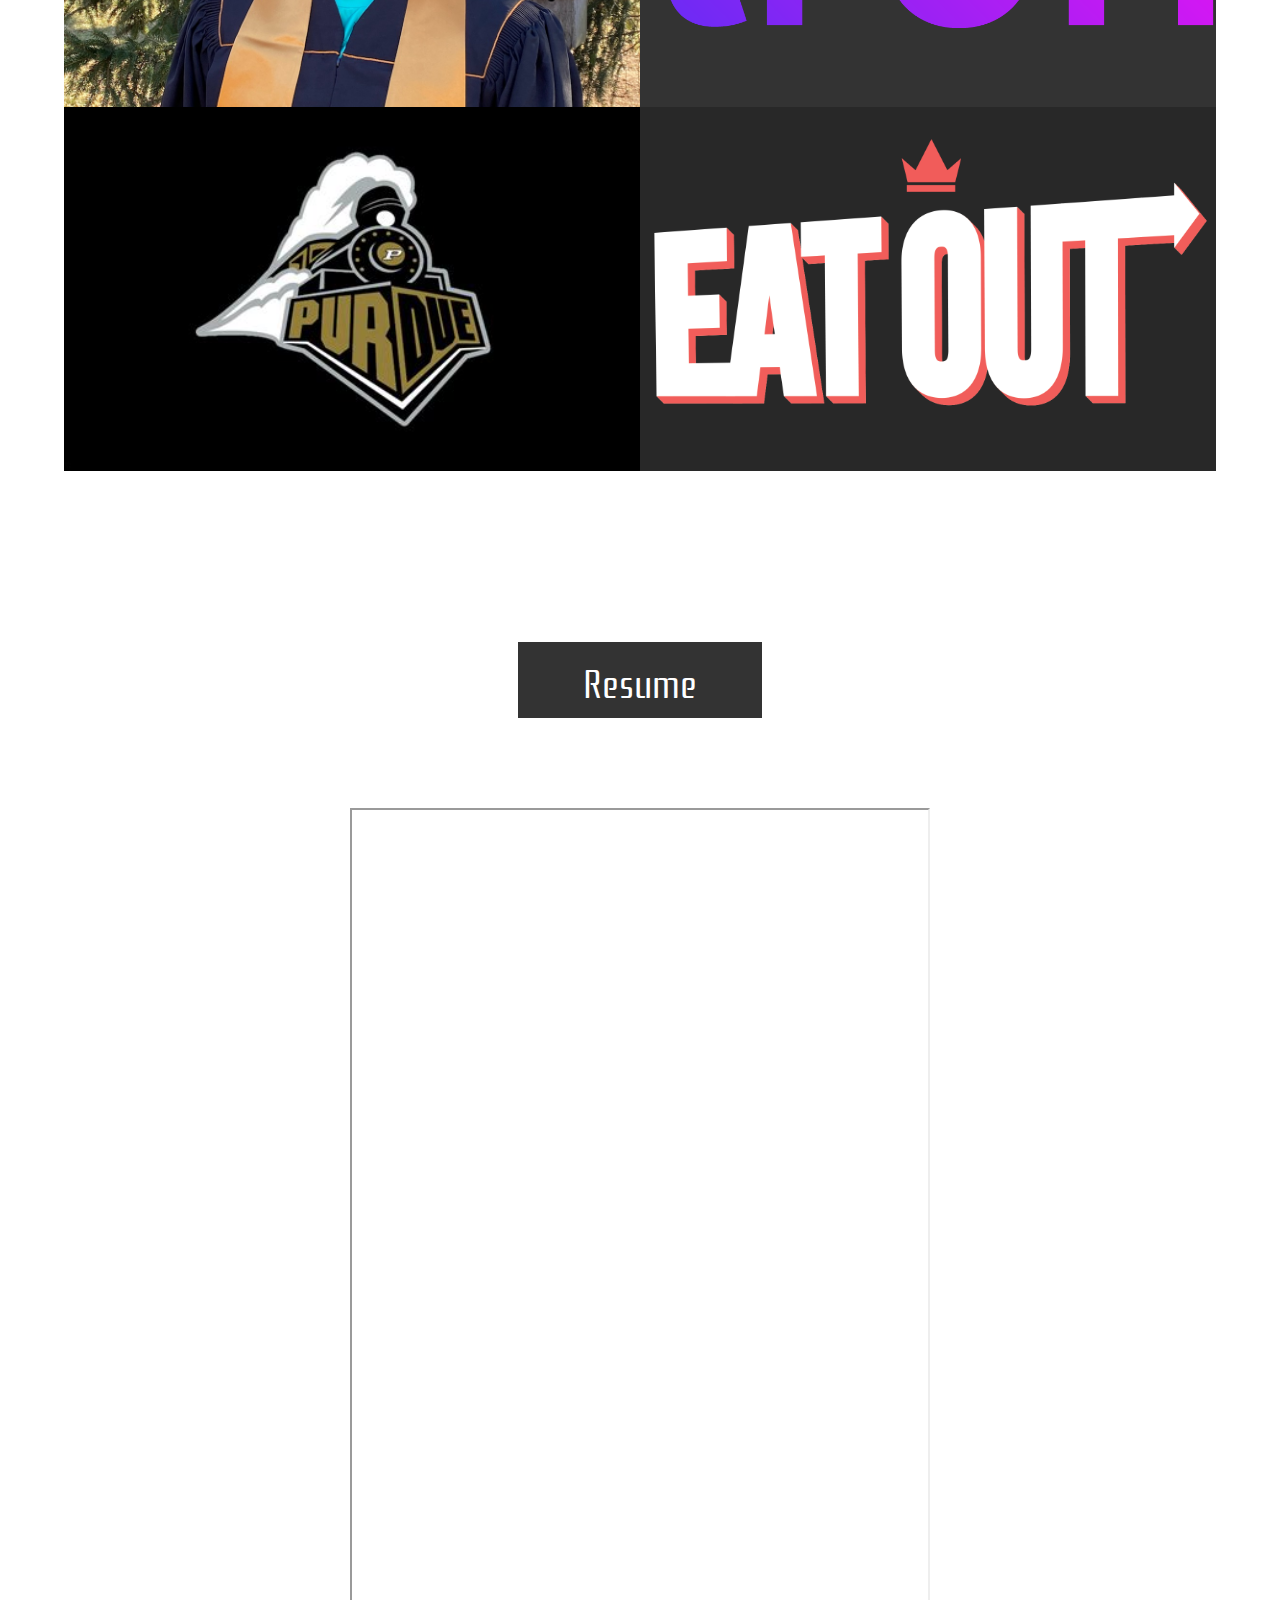
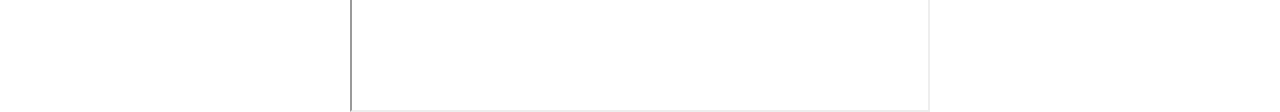
==== commit 069d3034: "Adds resume to bottom of site" ====
--- a/index.html
+++ b/index.html
@@ -10,7 +10,6 @@
 </head>
 <body>
 <div class="mainContainer">
-<!--	<iframe width=100% src="https://docs.google.com/document/d/e/2PACX-1vSNUWrGsJVPxMwgki57sBKHZ575RST04iWKY9HPM81GLVKs_Xzlska3ijvOSzLVGQo-k7F3BvVP_1uA/pub?embedded=true"></iframe>-->
 
 
 	<div style="height: 100%" class="horzCenterContainer">
@@ -132,18 +131,49 @@
 		<div id="education">
 			<div id="gradPhoto" class="overlayContainer">
 				<div class="imgOverlay">
-					<p class="overlayText">
-						This is me, all 6'5" of it.
+                    <p class="overlayText">
+						This is me, all 6'5" of it. Standing in front of my mom's favorite
+						tree, waiting for the photo op to conclude.
 					</p>
 				</div>
 			</div>
-			<div id="purdueTrain"></div>
+			<div id="purdueTrain" class="overlayContainer">
+				<div class="imgOverlay">
+					<p class="overlayText">
+						I graduated Purdue University in December of 2020 with
+						a Bachelor's in Computer Science.
+					</p>
+				</div>
+			</div>
 		</div>
 		<div id="work">
-			<div id="trofi"></div>
-			<div id="eatout"></div>
+			<div id="trofi" class="overlayContainer">
+				<div class="imgOverlay">
+					<p class="overlayText">
+						Trofi LLC was a company my friends and I formed freshman
+						year that we released our app EatOut under.
+					</p>
+				</div>
+			</div>
+			<div id="eatout" class="overlayContainer">
+				<div class="imgOverlay">
+					<p class="overlayText">
+						EatOut is an app to find places to eat when you can't
+						decide. I was the front end developer for the android version.
+					</p>
+				</div>
+			</div>
 		</div>
 	</div>
+
+<!--	Resume-->
+	<div class="textContent">
+		<span class="subheader">Resume</span>
+	</div>
+	<div class="horzCenterContainer" style="height: 100%">
+		<iframe width="50%" height="100%" src="https://docs.google.com/document/d/e/2PACX-1vSNUWrGsJVPxMwgki57sBKHZ575RST04iWKY9HPM81GLVKs_Xzlska3ijvOSzLVGQo-k7F3BvVP_1uA/pub?embedded=true"></iframe>
+	</div>
+
 </div>
 </body>
 </html>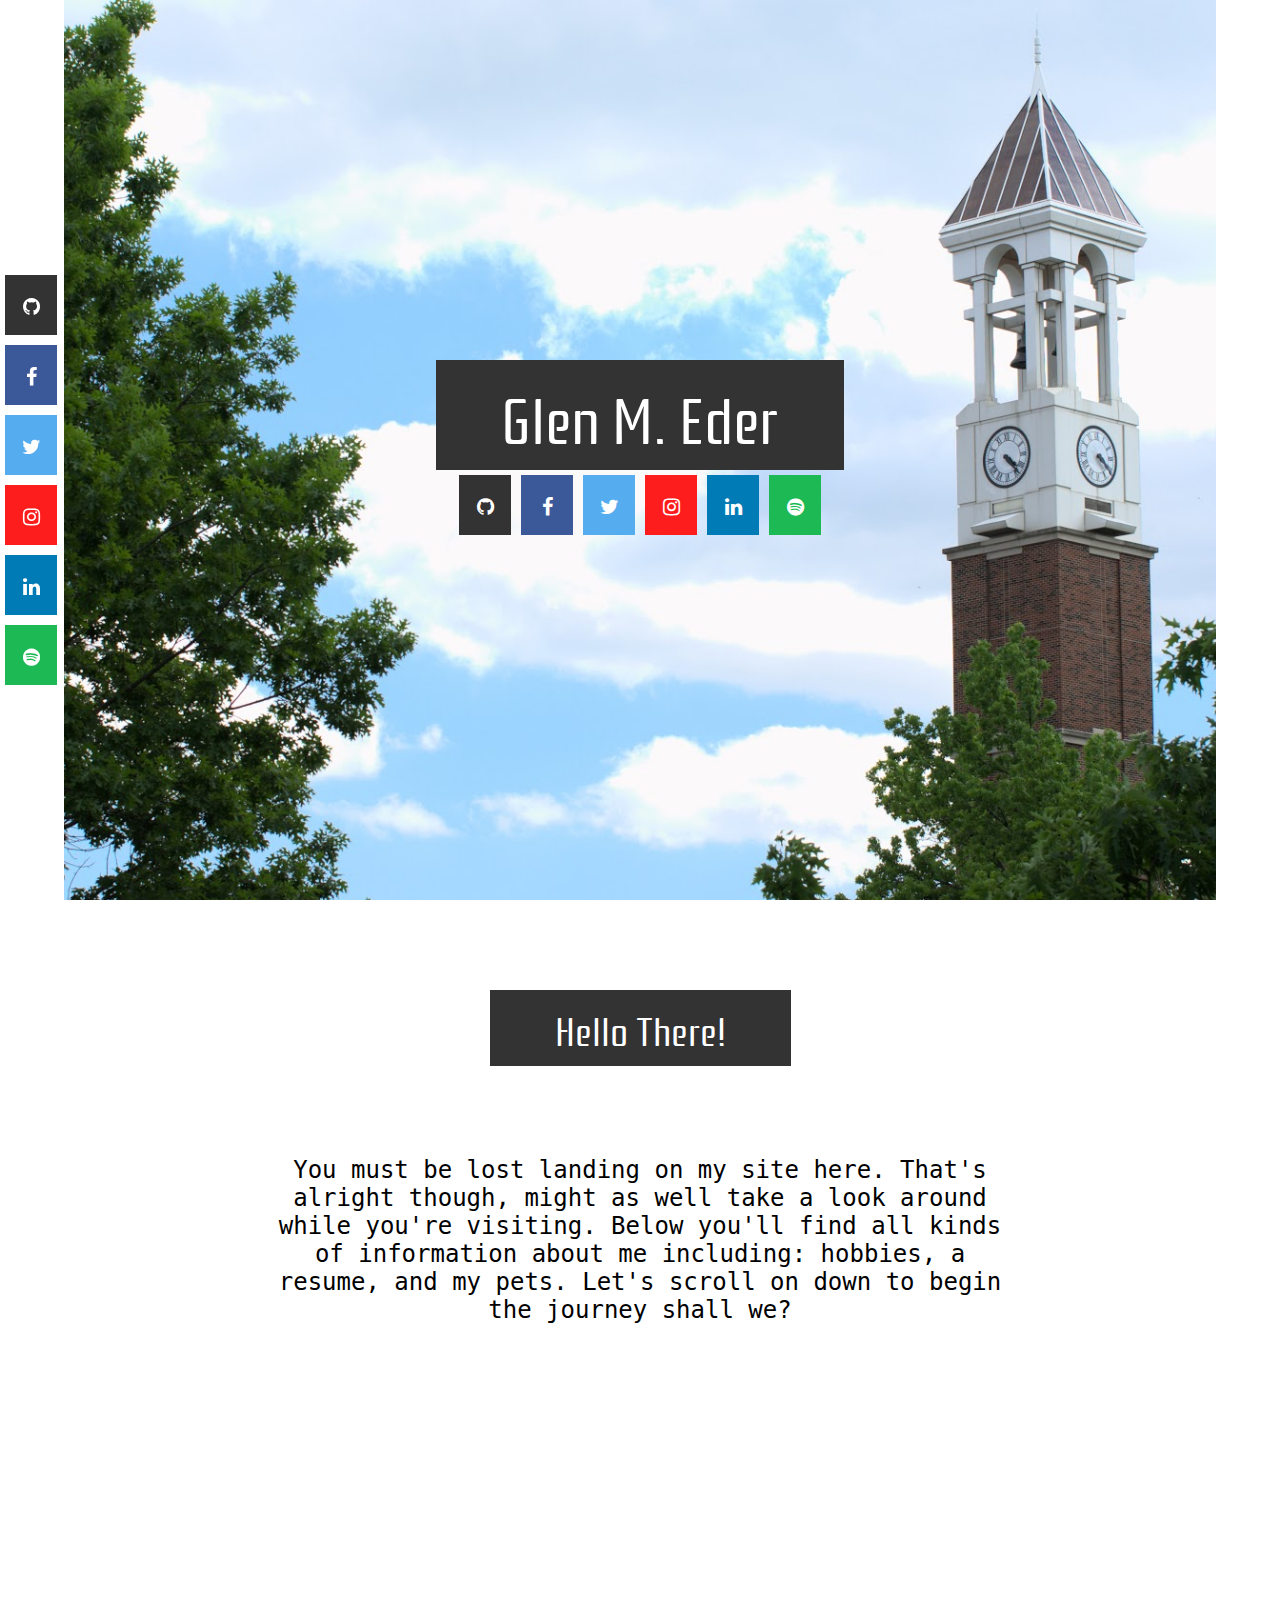
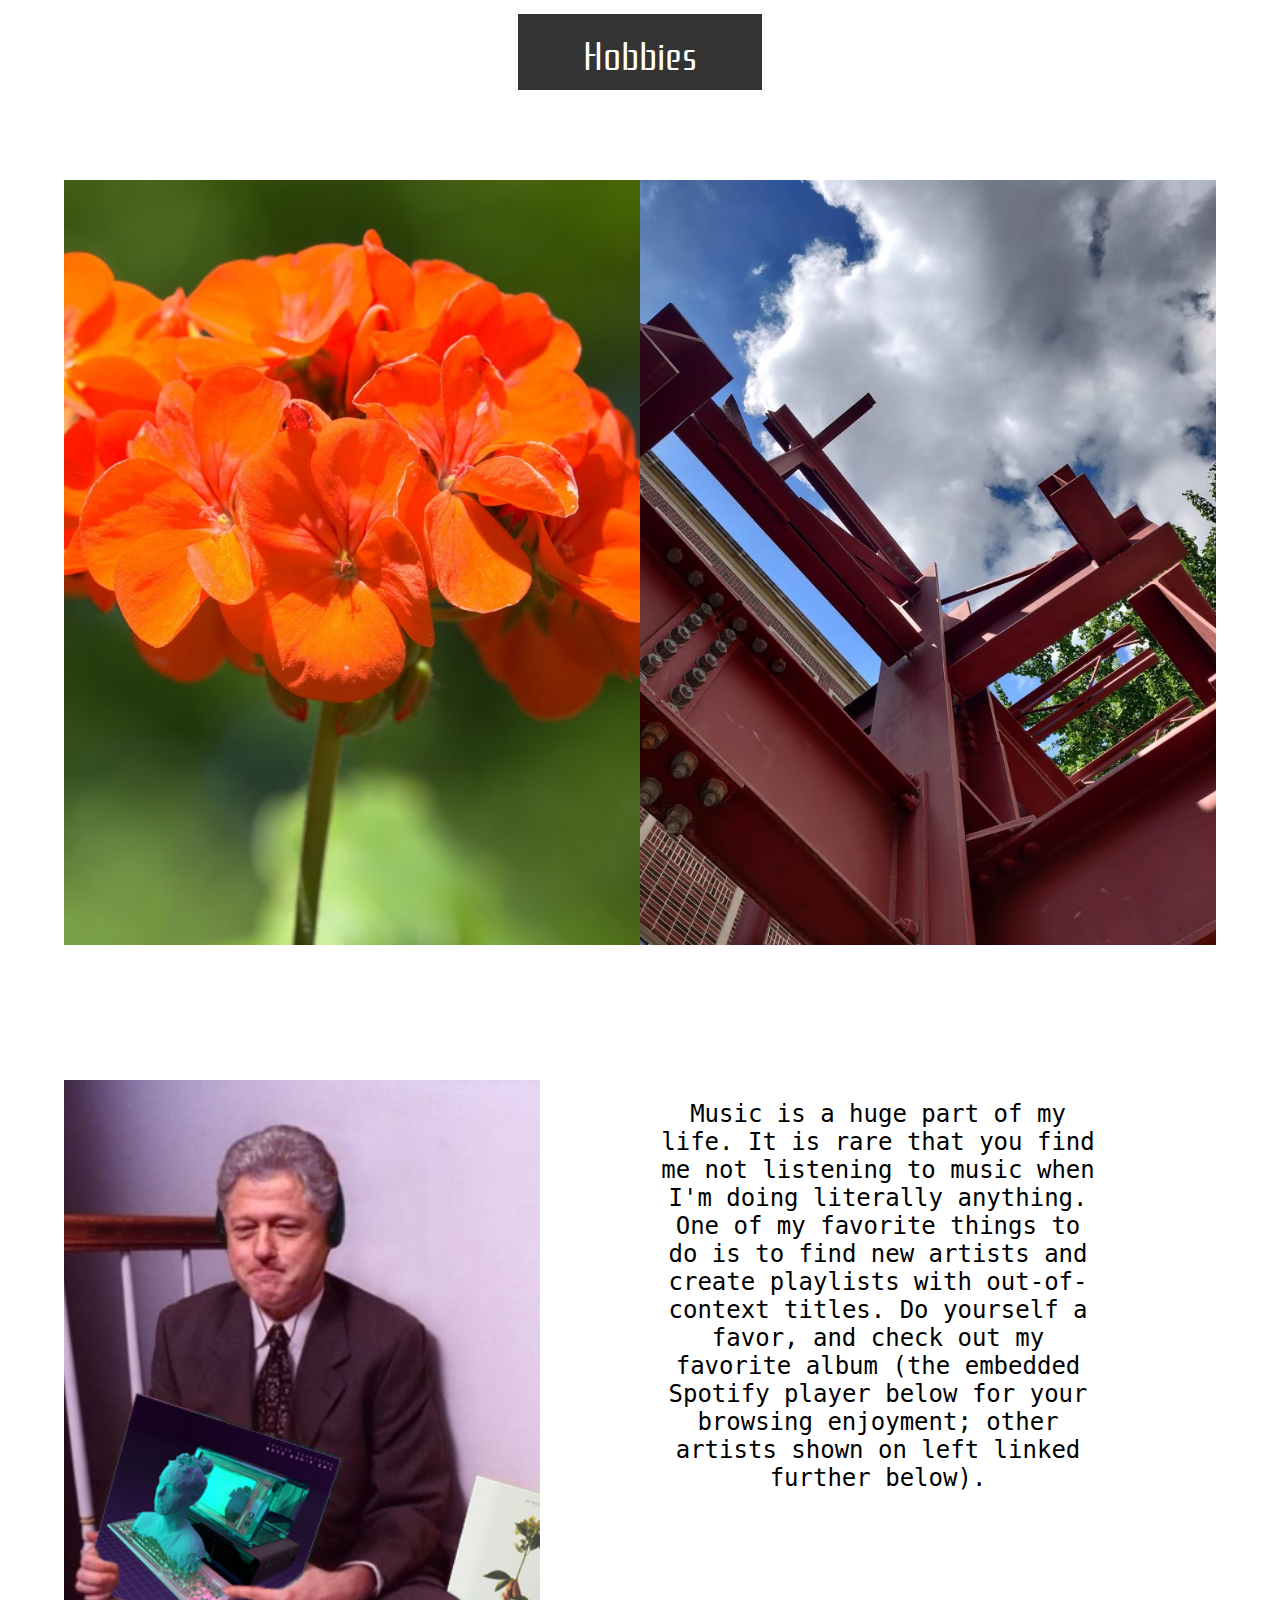
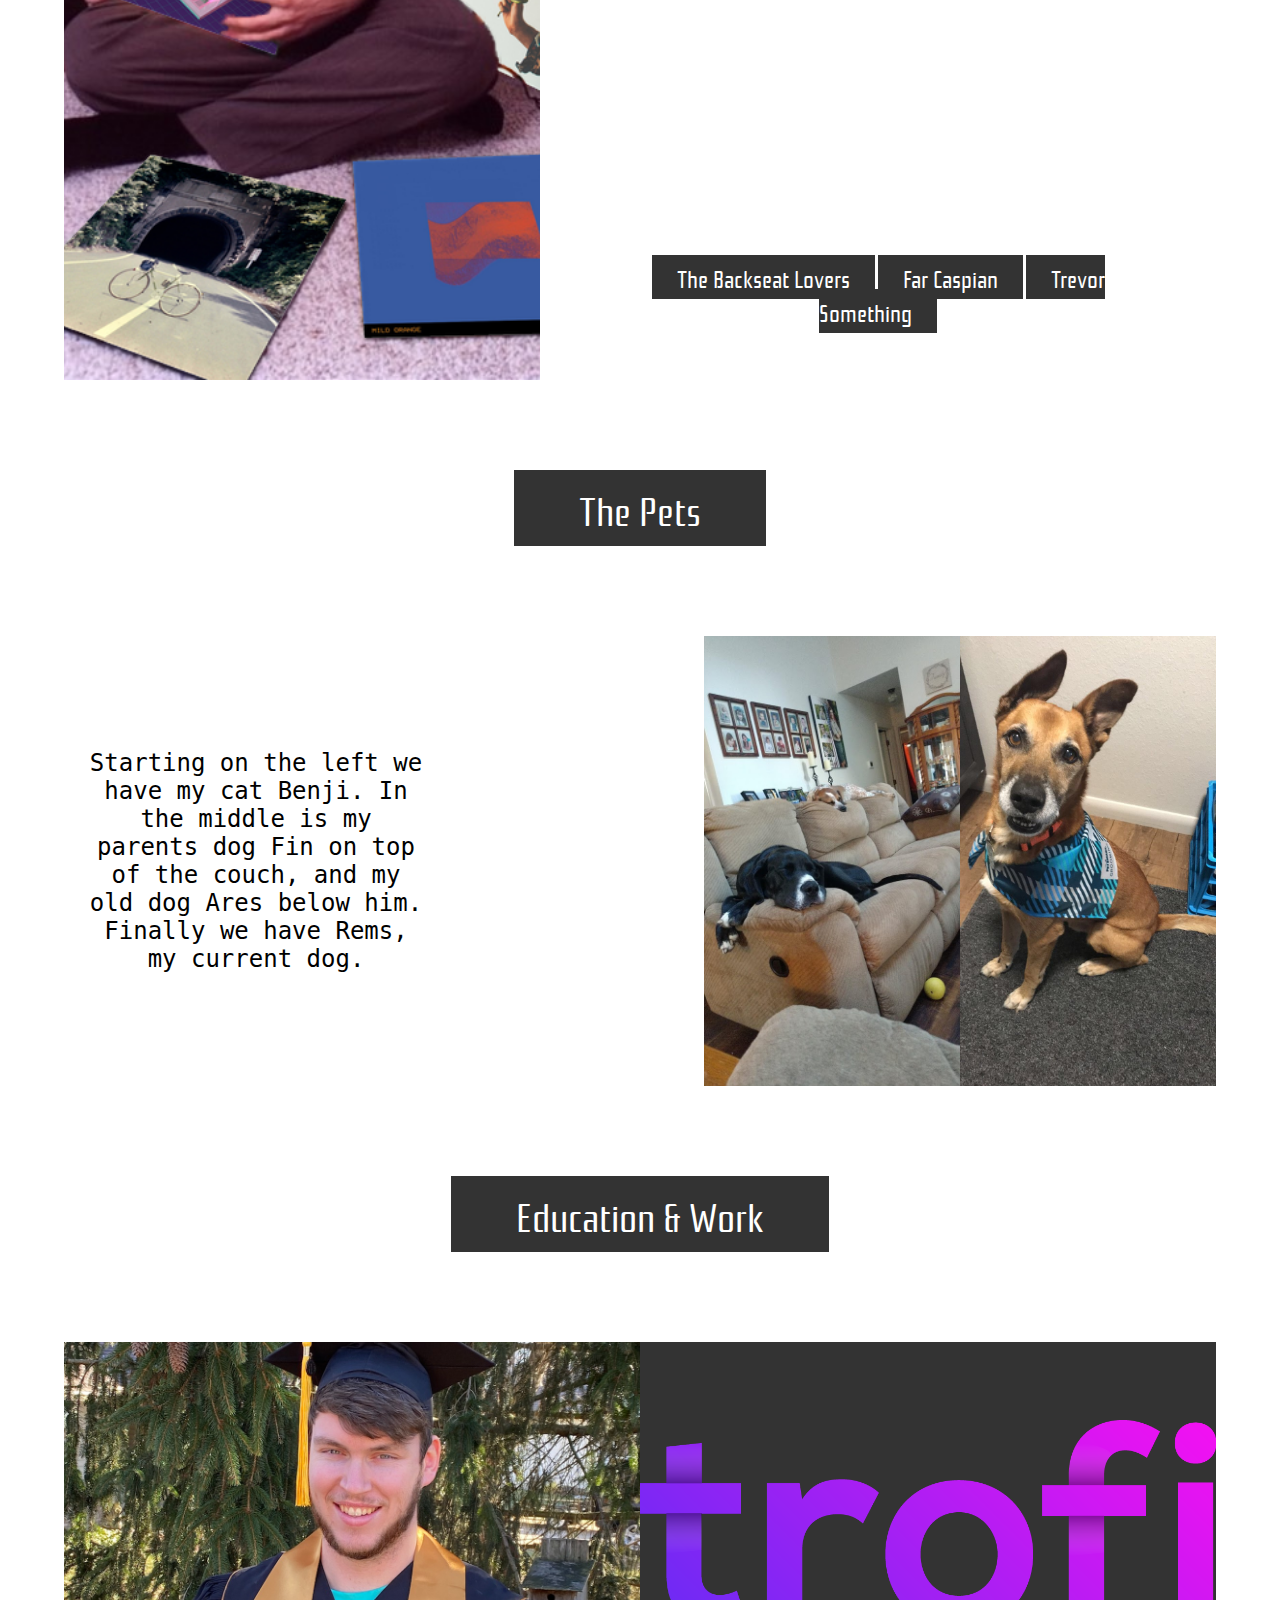
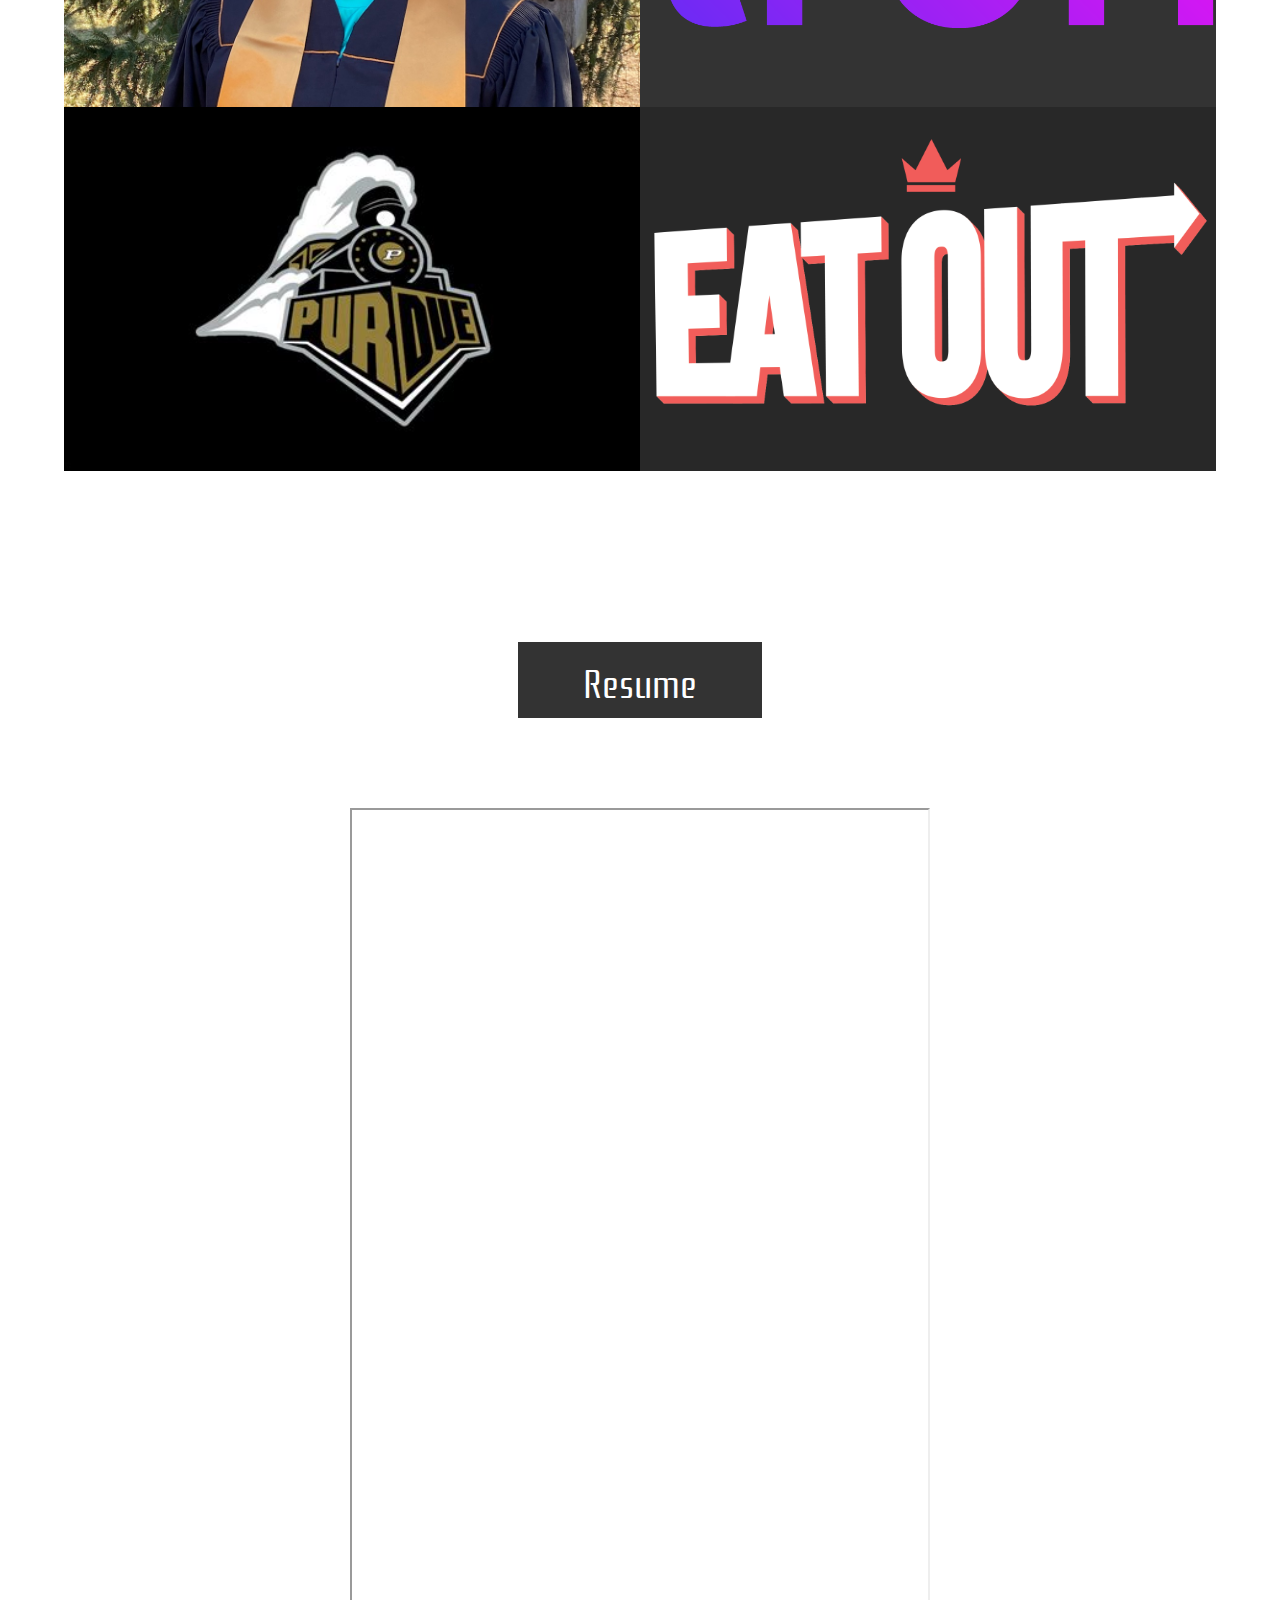
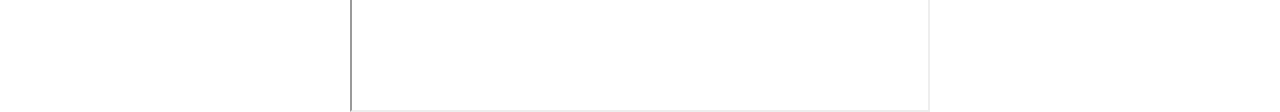
==== commit 2f2616a7: "Adds fixed social bar on left side" ====
--- a/index.html
+++ b/index.html
@@ -15,7 +15,6 @@
 	<div style="height: 100%" class="horzCenterContainer">
 		<!--	Hidden social fixed bar -->
 		<div class="fixedSocials">
-			<span class="subheader">Glen M Eder</span>
 			<div class="icon-bar">
 				<a href="https://github.com/GlenEder" class="github"><i class="fa fa-github"></i></a>
 				<a href="https://www.facebook.com/eder.glen" class="facebook"><i class="fa fa-facebook"></i></a>
--- a/Main.css
+++ b/Main.css
@@ -92,10 +92,15 @@
 
 .fixedSocials {
 	position: fixed;
-	top: 0;
-	width: 100%;
+	top: 30%;
+	left: 0;
+	width: 5%;
 	height: auto;
 	overflow: hidden;
+}
+
+.fixedSocials div {
+	display: block;
 }
 
 .icon-bar a {
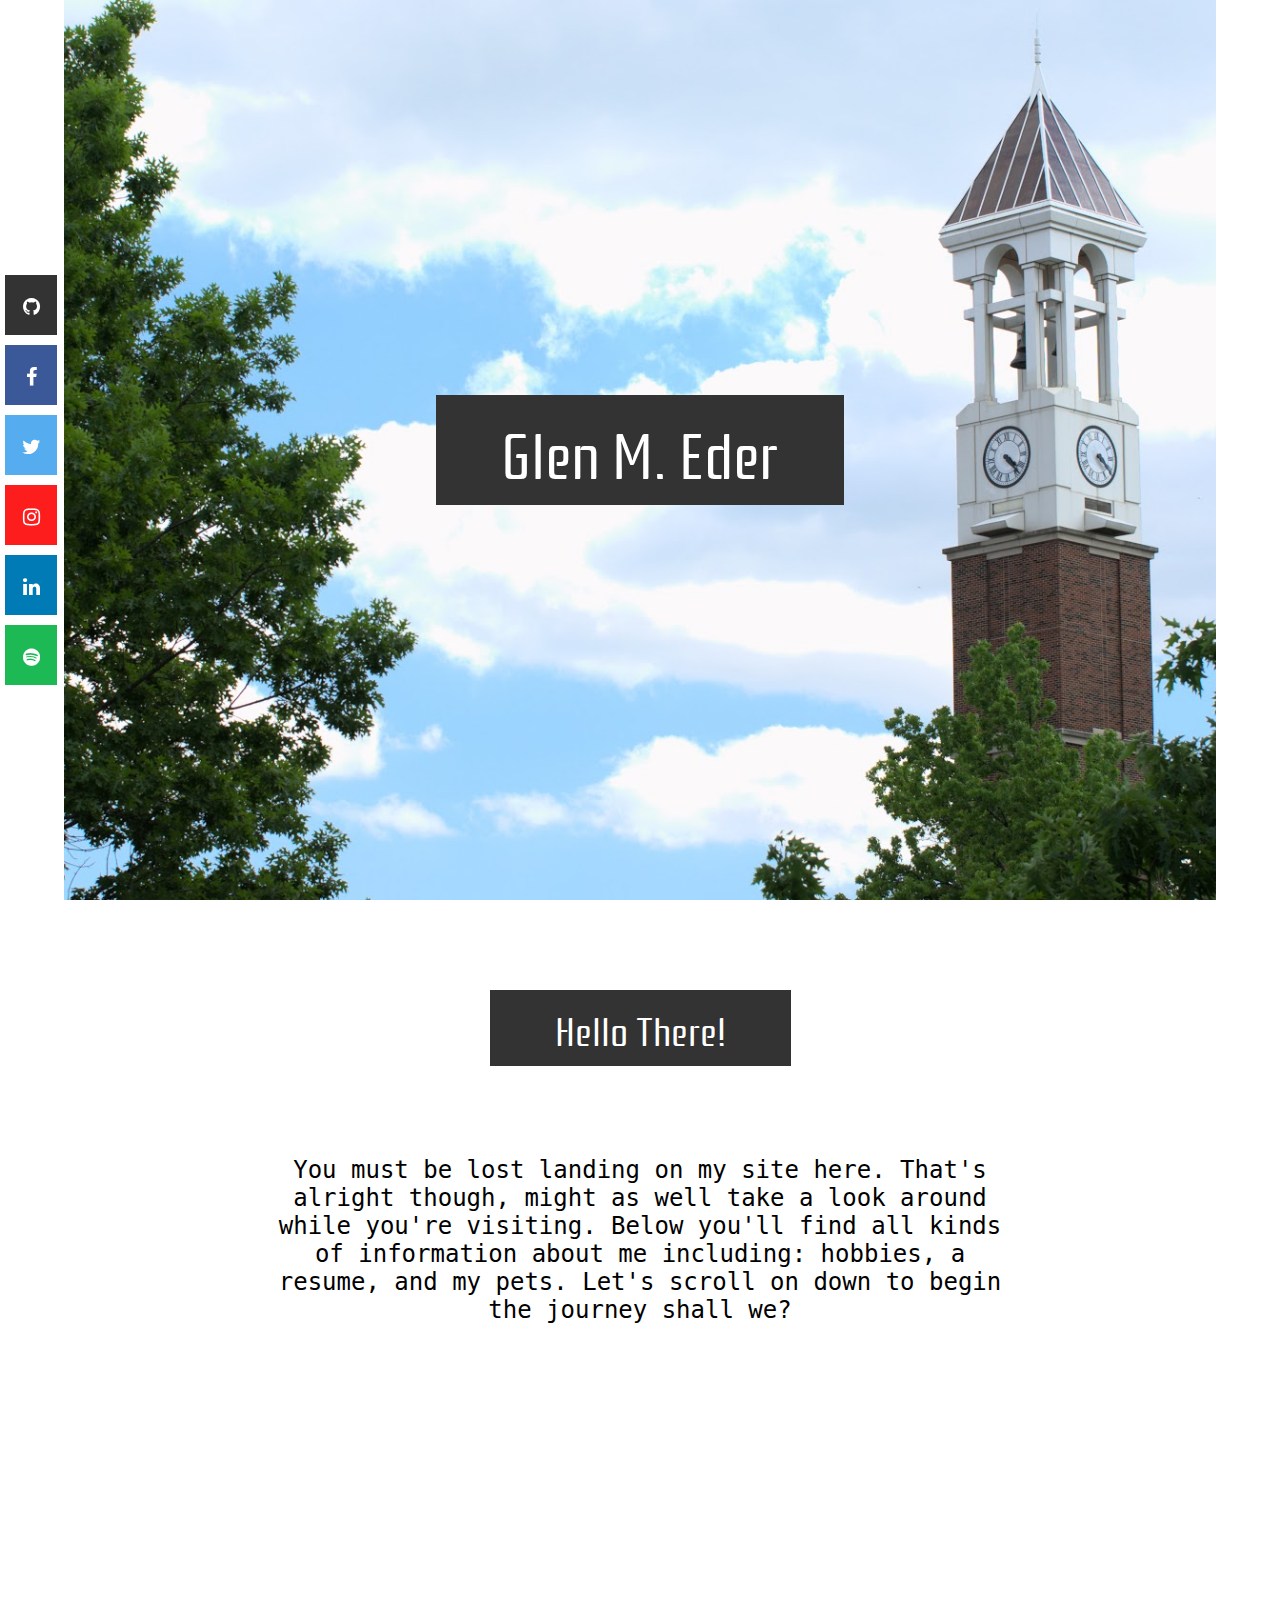
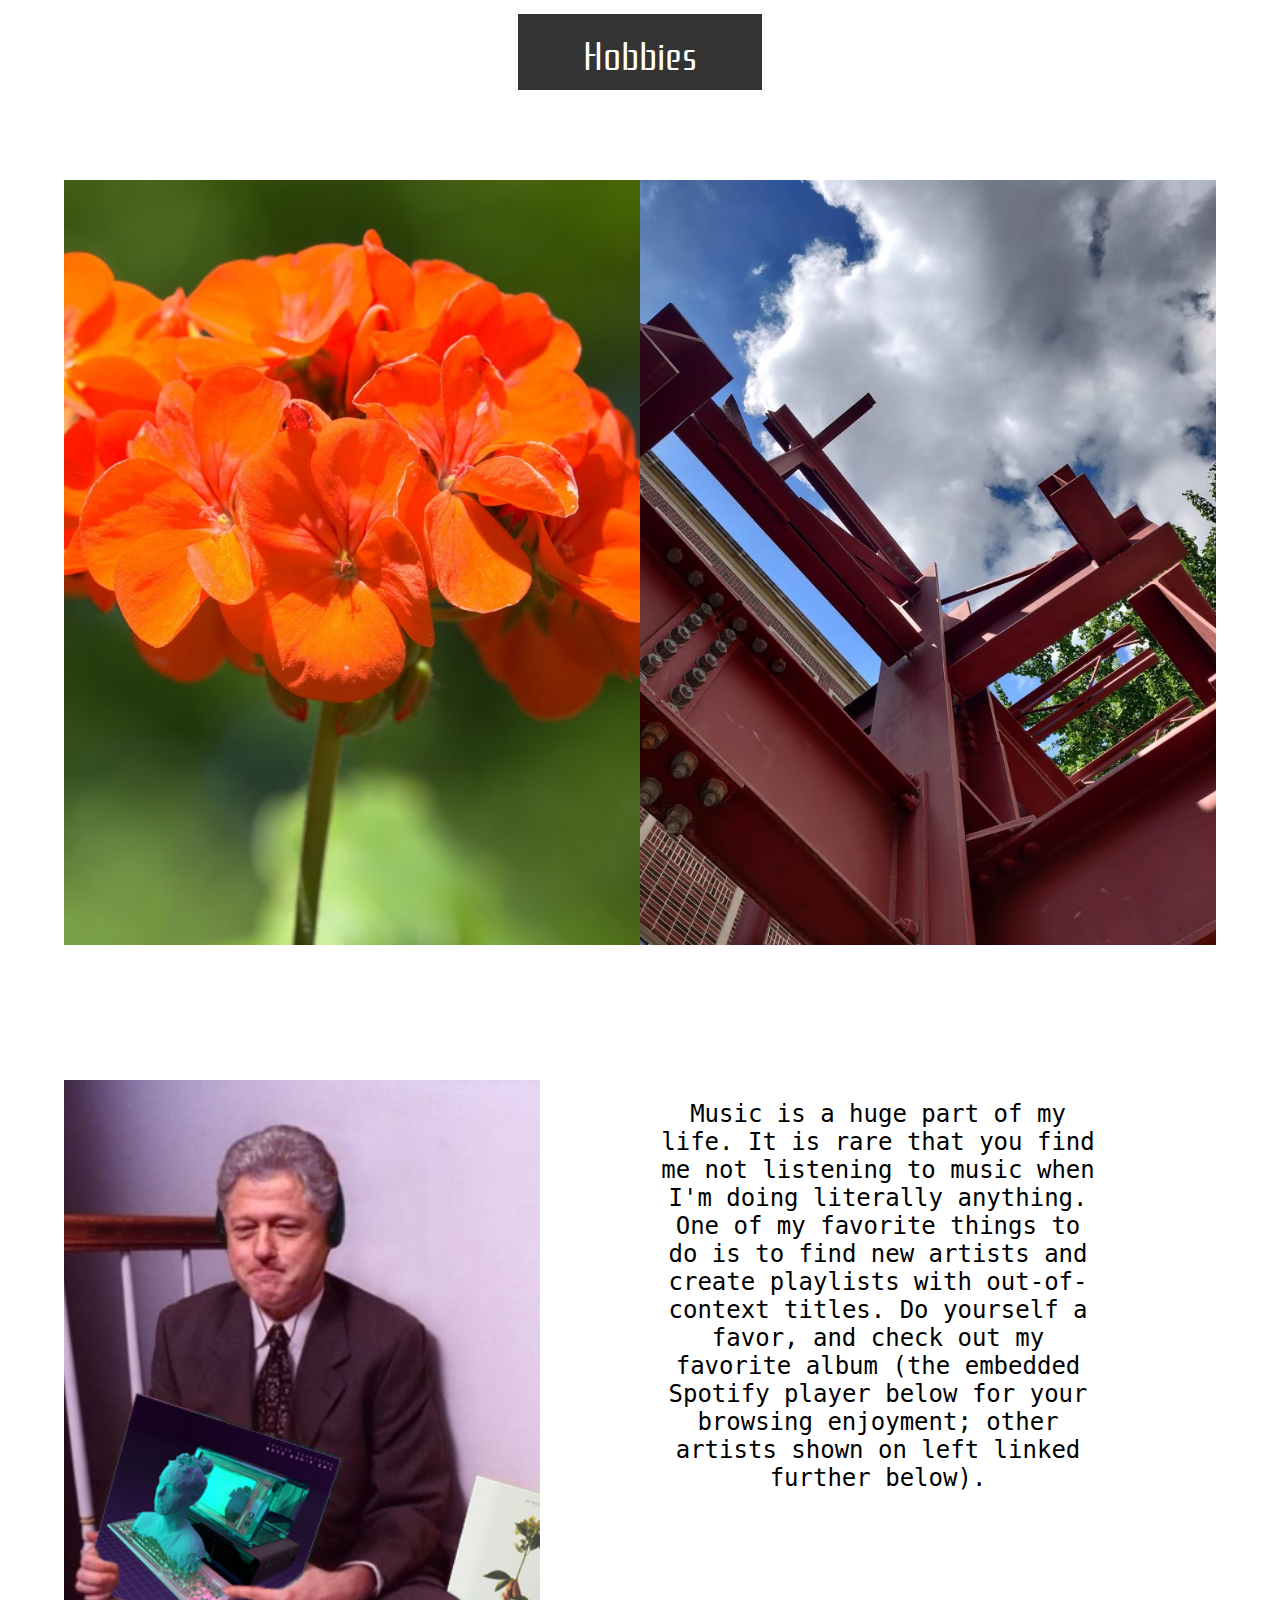
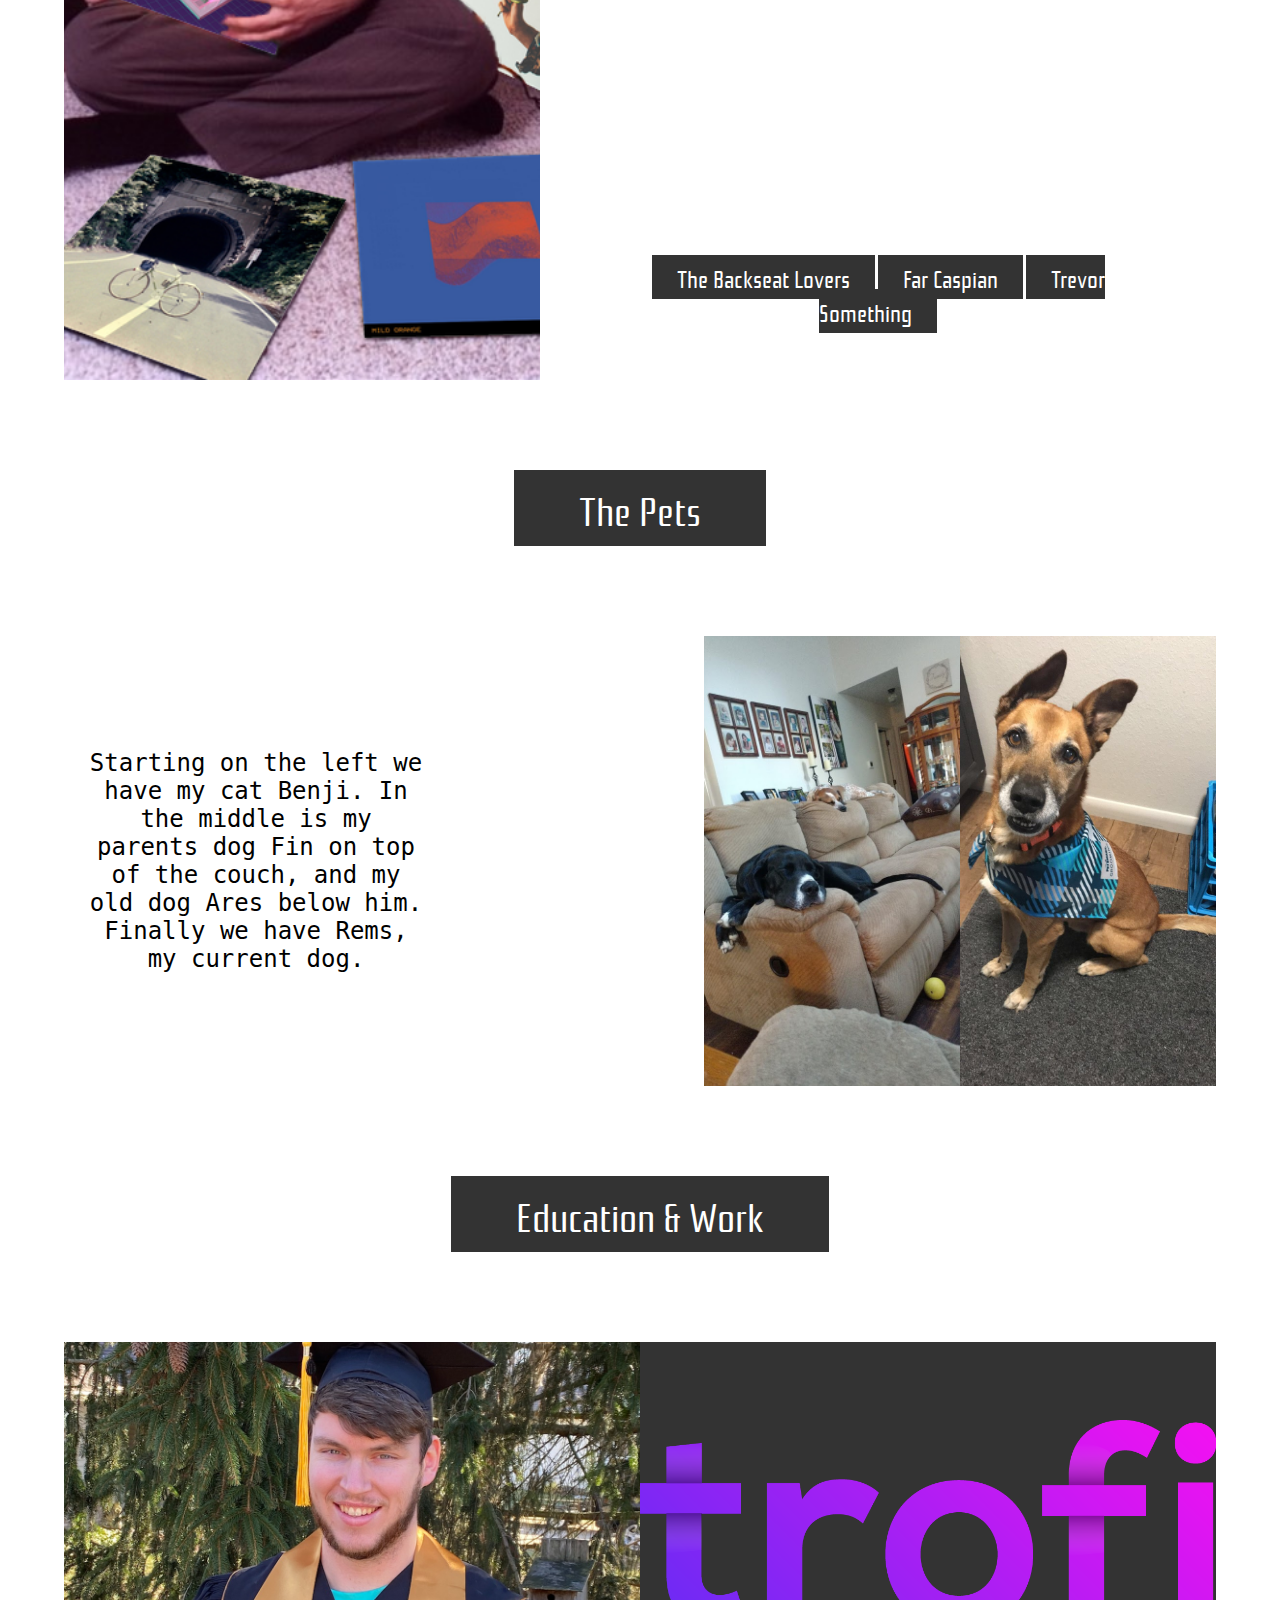
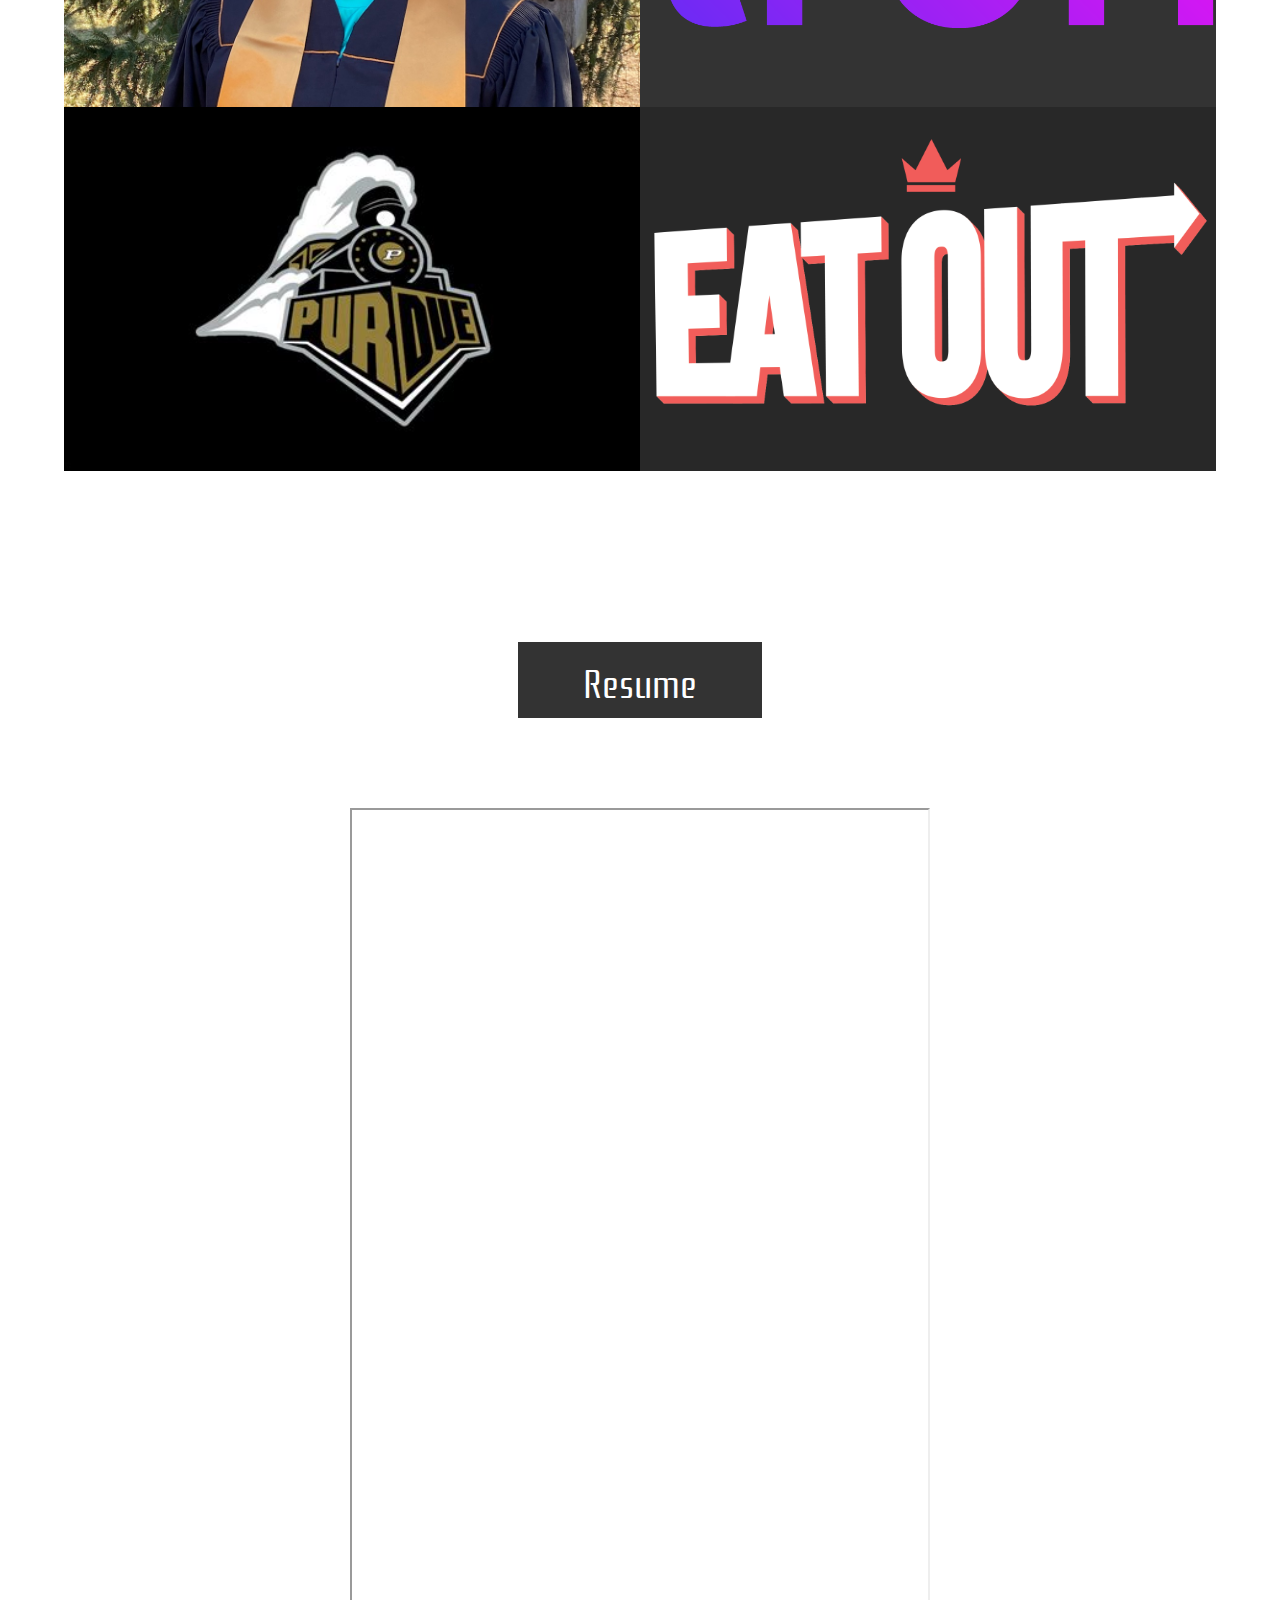
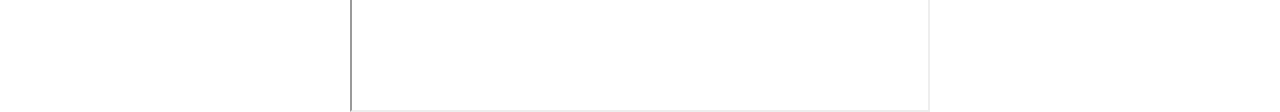
==== commit 84ab6873: "Moves fixed social bar to main container" ====
--- a/index.html
+++ b/index.html
@@ -29,14 +29,6 @@
 			<div class="vertCenterContainer">
 				<div style="display: flex; flex-direction: column">
 					<span class="header">Glen M. Eder</span>
-					<div class="icon-bar">
-						<a href="https://github.com/GlenEder" class="github"><i class="fa fa-github"></i></a>
-						<a href="https://www.facebook.com/eder.glen" class="facebook"><i class="fa fa-facebook"></i></a>
-						<a href="https://twitter.com/glen_eder" class="twitter"><i class="fa fa-twitter"></i></a>
-						<a href="https://www.instagram.com/glen_eder/" class="instagram"><i class="fa fa-instagram"></i></a>
-						<a href="https://www.linkedin.com/in/glen-m-eder/" class="linkedin"><i class="fa fa-linkedin"></i></a>
-						<a href="https://open.spotify.com/user/g_eder?si=uRGE_-MXSLagQR-FbpoSPA" class="spotify"><i class="fa fa-spotify"></i></a>
-					</div>
 				</div>
 			</div>
 		</div>
